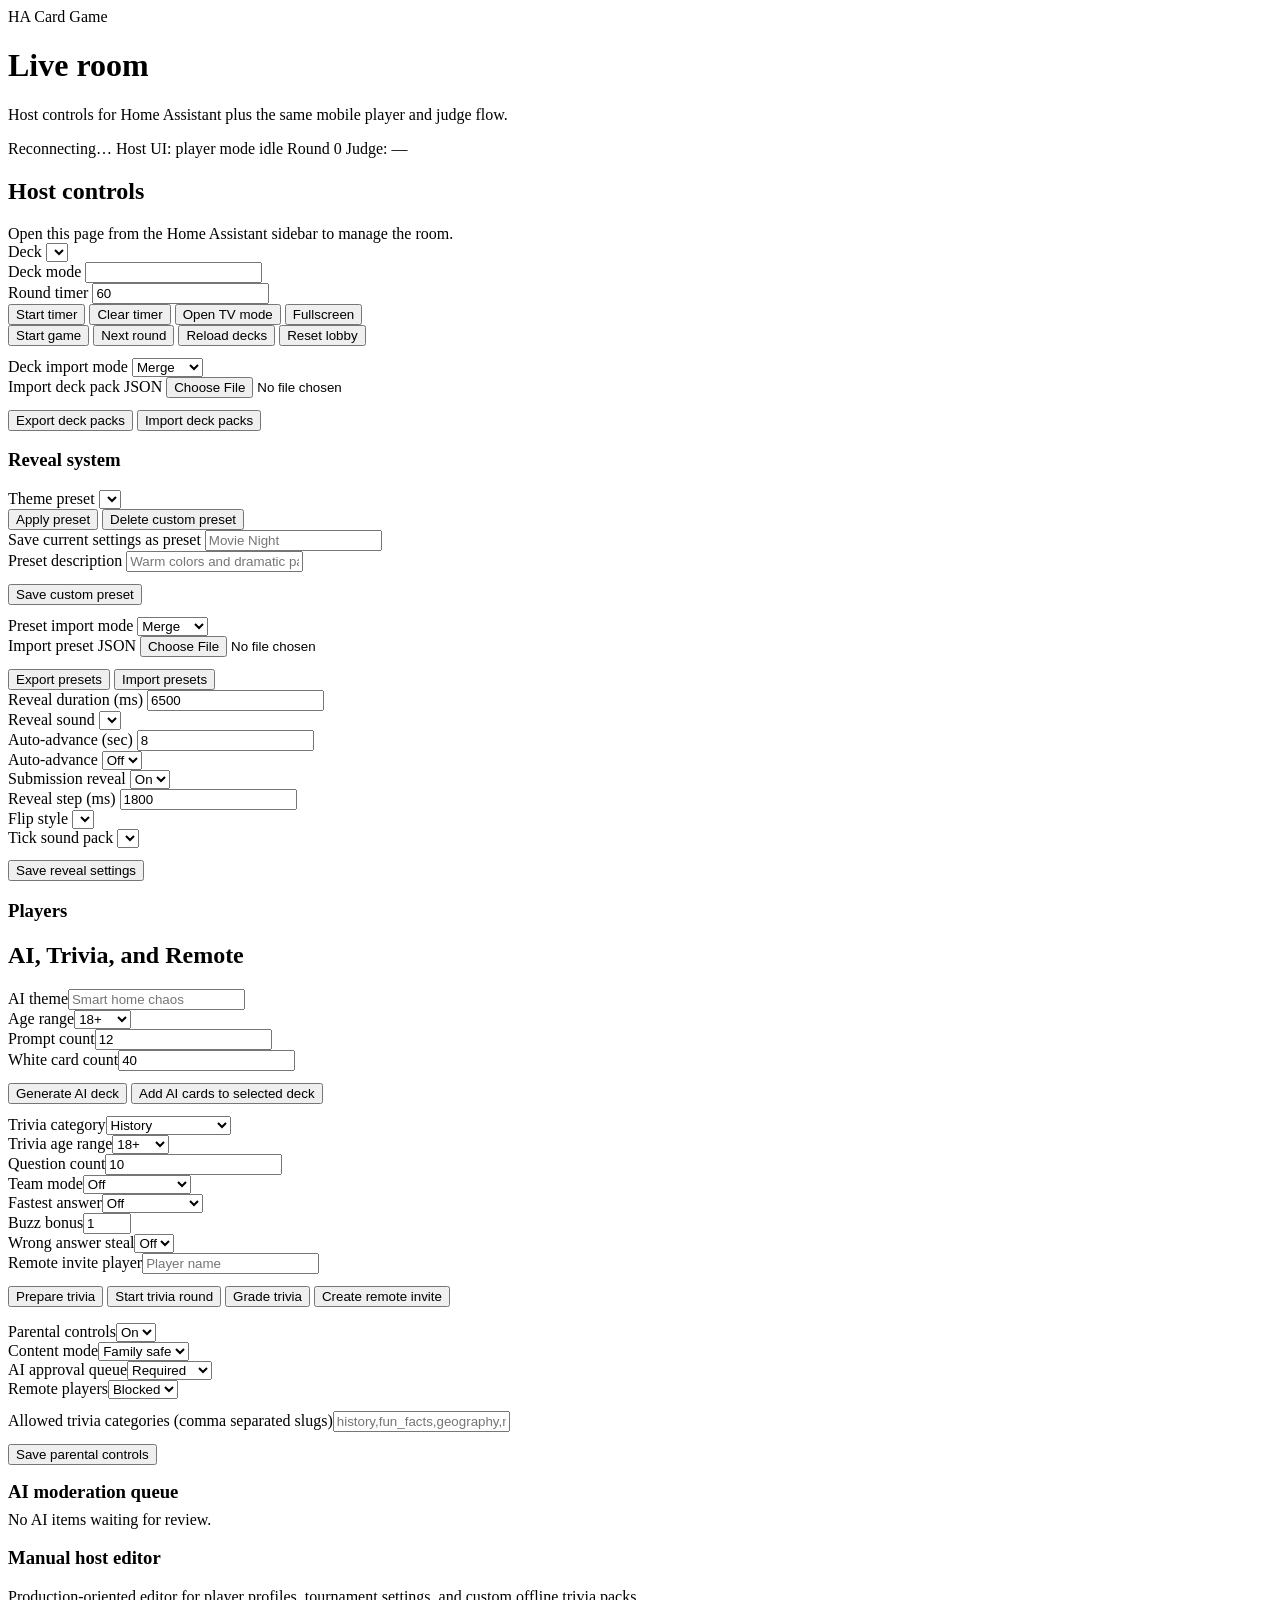
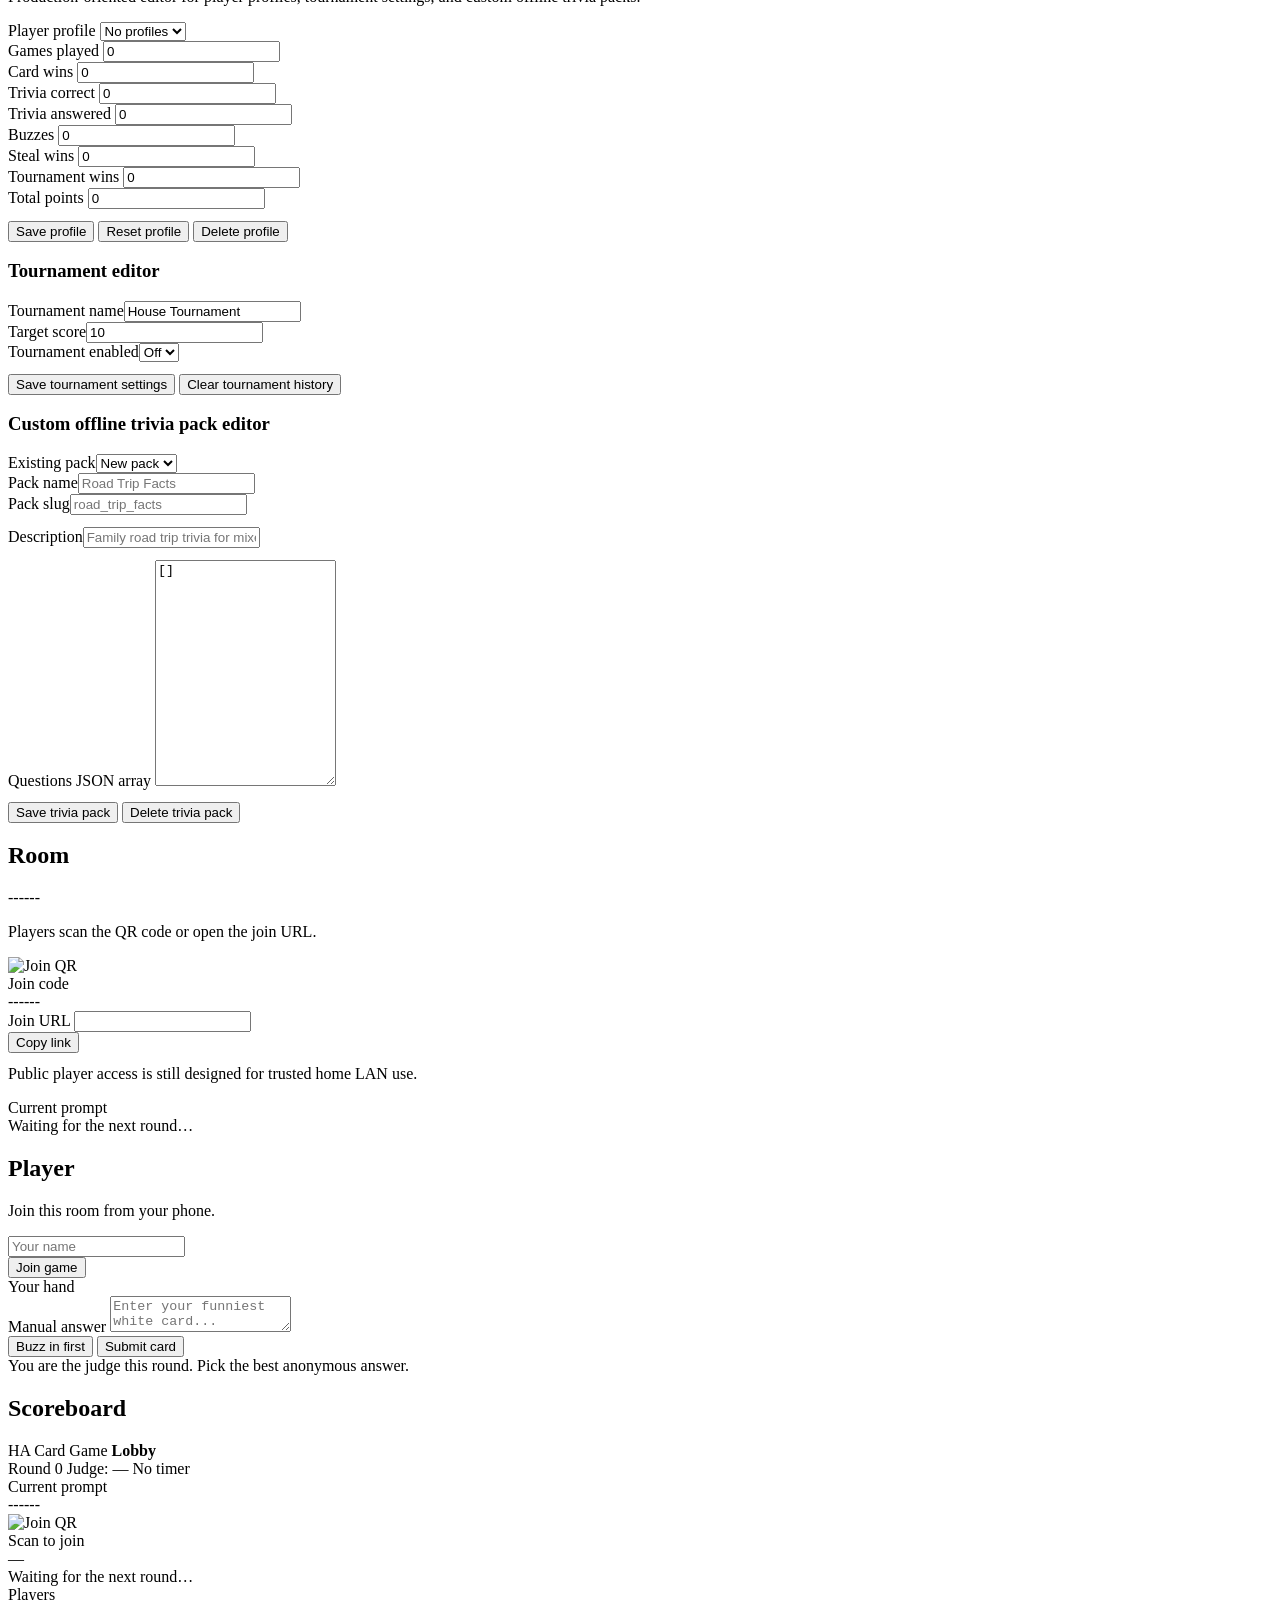
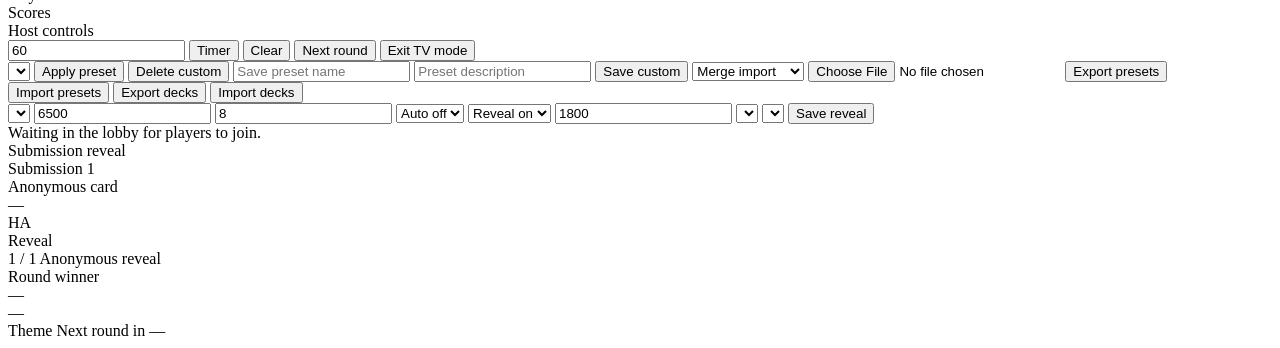
==== custom_components/ha_card_game/frontend/index.html @ 2dd8407b "Add files via upload" ====
<!doctype html>
<html>
  <head>
    <meta charset="utf-8" />
    <meta name="viewport" content="width=device-width, initial-scale=1" />
    <title>HA Card Game</title>
    <link rel="stylesheet" href="/local/ha_card_game/styles.css" />
  </head>
  <body>
    <main class="container" id="appRoot">
      <header class="hero" id="standardHero">
        <div>
          <div class="eyebrow">HA Card Game</div>
          <h1>Live room</h1>
          <p class="muted">Host controls for Home Assistant plus the same mobile player and judge flow.</p>
        </div>
        <div class="pill-row">
          <span class="badge" id="connectionBadge">Connecting…</span>
          <span class="badge" id="hostBadge">Host UI: checking…</span>
          <span class="badge" id="stateBadge">idle</span>
          <span class="badge" id="roundBadge">Round 0</span>
          <span class="badge" id="judgeBadge">Judge: —</span>
        </div>
      </header>

      <div class="layout three-col" id="standardLayout">
        <section class="card host-panel">
          <h2>Host controls</h2>
          <div id="hostNotice" class="notice hidden"></div>
          <div id="hostLocked" class="muted">Open this page from the Home Assistant sidebar to manage the room.</div>

          <div id="hostControls" class="hidden">
            <div class="control-grid">
              <div>
                <label class="label" for="deckSelect">Deck</label>
                <select id="deckSelect"></select>
                <div id="deckDescription" class="muted"></div>
              </div>
              <div>
                <label class="label" for="selectedDeckMode">Deck mode</label>
                <input id="selectedDeckMode" readonly />
              </div>
            </div>

            <div class="timer-block">
              <div>
                <label class="label" for="timerSecondsInput">Round timer</label>
                <input id="timerSecondsInput" type="number" min="15" step="15" value="60" />
              </div>
              <div class="actions wrap">
                <button class="secondary" id="setTimerBtn">Start timer</button>
                <button class="secondary" id="clearTimerBtn">Clear timer</button>
                <button class="secondary" id="openTvBtn">Open TV mode</button>
                <button class="secondary" id="toggleFullscreenBtn">Fullscreen</button>
              </div>
            </div>

            <div class="actions wrap">
              <button id="hostStartBtn">Start game</button>
              <button class="secondary" id="hostNextBtn">Next round</button>
              <button class="secondary" id="hostReloadDecksBtn">Reload decks</button>
              <button class="danger" id="hostResetBtn">Reset lobby</button>
            </div>

            <div class="control-grid preset-manager-grid" style="margin-top:12px;">
              <div>
                <label class="label" for="deckImportModeSelect">Deck import mode</label>
                <select id="deckImportModeSelect">
                  <option value="merge">Merge</option>
                  <option value="replace">Replace</option>
                </select>
              </div>
              <div>
                <label class="label" for="deckImportFileInput">Import deck pack JSON</label>
                <input id="deckImportFileInput" type="file" accept="application/json,.json" />
              </div>
            </div>
            <div class="actions wrap" style="margin-top:12px;">
              <button class="secondary" id="exportDecksBtn">Export deck packs</button>
              <button class="secondary" id="importDecksBtn">Import deck packs</button>
            </div>

            <div class="reveal-settings">
              <h3>Reveal system</h3>
              <div class="preset-block">
                <div>
                  <label class="label" for="themePresetSelect">Theme preset</label>
                  <select id="themePresetSelect"></select>
                  <div id="themePresetDescription" class="muted"></div>
                </div>
                <div class="actions wrap">
                  <button class="secondary" id="applyThemePresetBtn">Apply preset</button>
                  <button class="secondary" id="deleteThemePresetBtn">Delete custom preset</button>
                </div>
              </div>
              <div class="control-grid preset-manager-grid">
                <div>
                  <label class="label" for="customPresetNameInput">Save current settings as preset</label>
                  <input id="customPresetNameInput" placeholder="Movie Night" />
                </div>
                <div>
                  <label class="label" for="customPresetDescriptionInput">Preset description</label>
                  <input id="customPresetDescriptionInput" placeholder="Warm colors and dramatic pacing" />
                </div>
              </div>
              <div class="actions wrap" style="margin-top:12px;">
                <button class="secondary" id="saveCustomPresetBtn">Save custom preset</button>
              </div>
              <div class="control-grid preset-manager-grid" style="margin-top:12px;">
                <div>
                  <label class="label" for="presetImportModeSelect">Preset import mode</label>
                  <select id="presetImportModeSelect">
                    <option value="merge">Merge</option>
                    <option value="replace">Replace</option>
                  </select>
                </div>
                <div>
                  <label class="label" for="presetImportFileInput">Import preset JSON</label>
                  <input id="presetImportFileInput" type="file" accept="application/json,.json" />
                </div>
              </div>
              <div class="actions wrap" style="margin-top:12px;">
                <button class="secondary" id="exportPresetsBtn">Export presets</button>
                <button class="secondary" id="importPresetsBtn">Import presets</button>
              </div>
              <div class="control-grid">
                <div>
                  <label class="label" for="revealDurationInput">Reveal duration (ms)</label>
                  <input id="revealDurationInput" type="number" min="1000" step="250" value="6500" />
                </div>
                <div>
                  <label class="label" for="revealSoundSelect">Reveal sound</label>
                  <select id="revealSoundSelect"></select>
                </div>
                <div>
                  <label class="label" for="autoAdvanceSecondsInput">Auto-advance (sec)</label>
                  <input id="autoAdvanceSecondsInput" type="number" min="0" step="1" value="8" />
                </div>
                <div>
                  <label class="label" for="autoAdvanceEnabledInput">Auto-advance</label>
                  <select id="autoAdvanceEnabledInput">
                    <option value="false">Off</option>
                    <option value="true">On</option>
                  </select>
                </div>
                <div>
                  <label class="label" for="submissionRevealEnabledInput">Submission reveal</label>
                  <select id="submissionRevealEnabledInput">
                    <option value="true">On</option>
                    <option value="false">Off</option>
                  </select>
                </div>
                <div>
                  <label class="label" for="submissionRevealStepMsInput">Reveal step (ms)</label>
                  <input id="submissionRevealStepMsInput" type="number" min="500" step="100" value="1800" />
                </div>
                <div>
                  <label class="label" for="flipStyleSelect">Flip style</label>
                  <select id="flipStyleSelect"></select>
                </div>
                <div>
                  <label class="label" for="tickSoundPackSelect">Tick sound pack</label>
                  <select id="tickSoundPackSelect"></select>
                </div>
              </div>
              <div class="actions wrap" style="margin-top:12px;">
                <button class="secondary" id="saveRevealConfigBtn">Save reveal settings</button>
              </div>
            </div>

            <h3>Players</h3>
            <div class="players" id="playersList"></div>
          </div>
        </section>

        <section class="card room-panel">
          <h2>Room</h2>
          <div class="room-code" id="joinCodeTop">------</div>
          <p class="muted">Players scan the QR code or open the join URL.</p>

          <div class="qr-layout">
            <img id="qrImage" alt="Join QR" />
            <div>
              <div class="label">Join code</div>
              <div class="room-code large" id="joinCodeMain">------</div>
              <label class="label" for="joinUrl">Join URL</label>
              <input id="joinUrl" readonly />
              <div class="actions">
                <button class="secondary" id="copyJoinBtn">Copy link</button>
              </div>
              <div class="notice" style="margin-top:12px;">
                Public player access is still designed for trusted home LAN use.
              </div>
            </div>
          </div>

          <div style="margin-top:16px;">
            <div class="label">Current prompt</div>
            <div class="prompt-box compact" id="promptText">Waiting for the next round…</div>
          </div>
        </section>

        <section class="card" id="playerView">
          <h2 id="playerHeading">Player</h2>
          <div id="playerNotice" class="notice hidden"></div>

          <div id="joinPanel">
            <p class="muted">Join this room from your phone.</p>
            <input id="playerNameInput" placeholder="Your name" />
            <div class="actions">
              <button id="joinBtn">Join game</button>
            </div>
          </div>

          <div id="activePlayerPanel" class="hidden">
            <div id="submitPanel">
              <div class="label">Your hand</div>
              <div class="hand" id="handList"></div>
              <label for="cardText" class="muted">Manual answer</label>
              <textarea id="cardText" placeholder="Enter your funniest white card..."></textarea>
              <div class="actions">
                <button class="secondary" id="buzzBtn">Buzz in first</button>
                <button id="submitBtn">Submit card</button>
              </div>
            </div>

            <div id="judgePanel" class="hidden">
              <div class="notice">You are the judge this round. Pick the best anonymous answer.</div>
              <div class="submissions" id="judgeSubmissions"></div>
            </div>
          </div>
        </section>
      </div>

      <section class="card" style="margin-top:16px;" id="standardScoreboardCard">
        <h2>Scoreboard</h2>
        <div class="scoreboard" id="scoreboard"></div>
      </section>

      <section class="tv-shell hidden" id="tvShell">
        <div class="tv-backdrop"></div>
        <div class="tv-topbar">
          <div class="tv-brand">
            <span class="eyebrow">HA Card Game</span>
            <strong id="tvStateLabel">Lobby</strong>
          </div>
          <div class="tv-badges">
            <span class="badge badge-xl" id="tvRoundBadge">Round 0</span>
            <span class="badge badge-xl" id="tvJudgeBadge">Judge: —</span>
            <span class="badge badge-xl timer-badge" id="tvTimerBadge">No timer</span>
          </div>
        </div>

        <div class="tv-main">
          <section class="tv-prompt-card">
            <div class="tv-prompt-meta">
              <div>
                <div class="label">Current prompt</div>
                <div class="tv-join-code" id="tvJoinCode">------</div>
              </div>
              <div class="tv-qr-box">
                <img id="tvQrImage" alt="Join QR" />
                <div class="tv-qr-text">
                  <div class="label">Scan to join</div>
                  <div class="muted" id="tvJoinUrlText">—</div>
                </div>
              </div>
            </div>
            <div class="tv-prompt" id="tvPromptText">Waiting for the next round…</div>
          </section>

          <section class="tv-side-column">
            <div class="tv-panel">
              <div class="label">Players</div>
              <div class="tv-player-list" id="tvPlayers"></div>
            </div>
            <div class="tv-panel">
              <div class="label">Scores</div>
              <div class="tv-score-list" id="tvScoreboard"></div>
            </div>
            <div class="tv-panel hidden" id="tvHostPanel">
              <div class="label">Host controls</div>
              <div id="tvHostNotice" class="notice hidden"></div>
              <div class="tv-host-actions">
                <input id="tvTimerSecondsInput" type="number" min="15" step="15" value="60" />
                <button class="secondary" id="tvStartTimerBtn">Timer</button>
                <button class="secondary" id="tvClearTimerBtn">Clear</button>
                <button id="tvNextRoundBtn">Next round</button>
                <button class="secondary" id="tvExitModeBtn">Exit TV mode</button>
              </div>
              <div class="tv-reveal-controls">
                <select id="tvThemePresetSelect"></select>
                <button class="secondary" id="tvApplyThemePresetBtn">Apply preset</button>
                <button class="secondary" id="tvDeleteThemePresetBtn">Delete custom</button>
                <input id="tvCustomPresetNameInput" placeholder="Save preset name" />
                <input id="tvCustomPresetDescriptionInput" placeholder="Preset description" />
                <button class="secondary" id="tvSaveCustomPresetBtn">Save custom</button>
                <select id="tvPresetImportModeSelect">
                  <option value="merge">Merge import</option>
                  <option value="replace">Replace import</option>
                </select>
                <input id="tvPresetImportFileInput" type="file" accept="application/json,.json" />
                <button class="secondary" id="tvExportPresetsBtn">Export presets</button>
                <button class="secondary" id="tvImportPresetsBtn">Import presets</button>
                <button class="secondary" id="tvExportDecksBtn">Export decks</button>
                <button class="secondary" id="tvImportDecksBtn">Import decks</button>
                <div id="tvThemePresetDescription" class="muted" style="grid-column:1 / -1;"></div>
                <select id="tvRevealSoundSelect"></select>
                <input id="tvRevealDurationInput" type="number" min="1000" step="250" value="6500" />
                <input id="tvAutoAdvanceSecondsInput" type="number" min="0" step="1" value="8" />
                <select id="tvAutoAdvanceEnabledInput">
                  <option value="false">Auto off</option>
                  <option value="true">Auto on</option>
                </select>
                <select id="tvSubmissionRevealEnabledInput">
                  <option value="true">Reveal on</option>
                  <option value="false">Reveal off</option>
                </select>
                <input id="tvSubmissionRevealStepMsInput" type="number" min="500" step="100" value="1800" />
                <select id="tvFlipStyleSelect"></select>
                <select id="tvTickSoundPackSelect"></select>
                <button class="secondary" id="tvSaveRevealConfigBtn">Save reveal</button>
              </div>
            </div>
          </section>
        </div>

        <div class="tv-submission-strip hidden" id="tvSubmissionStrip"></div>
        <div class="tv-footer" id="tvFooterText">Waiting in the lobby for players to join.</div>
        <div class="winner-overlay hidden" id="winnerOverlay">
          <div class="winner-card" id="winnerCardFrame">
            <div class="sequence-stage hidden" id="submissionSequenceStage">
              <div class="eyebrow">Submission reveal</div>
              <div class="sequence-count" id="sequenceCount">Submission 1</div>
              <div class="sequence-flip-wrap">
                <div class="sequence-flip-card" id="sequenceFlipCard">
                  <div class="sequence-face sequence-face-front">
                    <div class="sequence-card-label" id="sequenceCardLabel">Anonymous card</div>
                    <div class="sequence-answer" id="sequenceAnswer">—</div>
                  </div>
                  <div class="sequence-face sequence-face-back">
                    <div class="sequence-card-back-inner">
                      <div class="sequence-back-mark">HA</div>
                      <div class="sequence-back-text">Reveal</div>
                    </div>
                  </div>
                </div>
              </div>
              <div class="winner-meta-row">
                <span class="badge badge-xl" id="sequenceProgress">1 / 1</span>
                <span class="badge badge-xl" id="sequenceModeLabel">Anonymous reveal</span>
              </div>
            </div>
            <div class="winner-stage" id="winnerStage">
              <div class="eyebrow">Round winner</div>
              <div class="winner-name" id="winnerName">—</div>
              <div class="winner-answer" id="winnerAnswer">—</div>
              <div class="winner-meta-row">
                <span class="badge badge-xl" id="winnerThemeLabel">Theme</span>
                <span class="badge badge-xl" id="winnerCountdown">Next round in —</span>
              </div>
            </div>
          </div>
        </div>
      </section>
    </main>

    <script>
      const storageKey = 'ha_card_game_session';
      const url = new URL(window.location.href);
      const joinCodeFromUrl = (url.searchParams.get('join') || '').toUpperCase();
      const modeFromUrl = (url.searchParams.get('mode') || '').toLowerCase();
      const tokenFromUrl = (url.searchParams.get('token') || '').trim();
      const nameFromUrl = (url.searchParams.get('name') || '').trim();
      let session = JSON.parse(localStorage.getItem(storageKey) || 'null');
      if (tokenFromUrl) { persistTemp = { player_name: nameFromUrl || (session && session.player_name) || '', session_token: tokenFromUrl }; localStorage.setItem(storageKey, JSON.stringify(persistTemp)); session = persistTemp; }
      let latestState = null;
      let ws = null;
      let reconnectTimer = null;
      let hostEnabled = false;
      let countdownTimer = null;
      let previousWinner = null;
      let revealOverlayTimer = null;
      let revealAudioContext = null;
      let revealCountdownTimer = null;
      let submissionSequenceTimer = null;
      let submissionFlipMidTimer = null;
      let submissionFlipEndTimer = null;

      const el = (id) => document.getElementById(id);
      const show = (node, visible) => node.classList.toggle('hidden', !visible);
      const isTvMode = () => modeFromUrl === 'tv';

      function persistSession(data) {
        session = data;
        localStorage.setItem(storageKey, JSON.stringify(data));
      }

      async function api(path, method = 'GET', body = null) {
        const options = { method, headers: {} };
        if (body) {
          options.headers['Content-Type'] = 'application/json';
          options.body = JSON.stringify(body);
        }
        const response = await fetch(path, options);
        const data = await response.json().catch(() => ({}));
        if (!response.ok || data.ok === false) {
          throw new Error(data.error || 'Request failed');
        }
        return data;
      }

      function setConnection(text, ok = true) {
        const badge = el('connectionBadge');
        badge.textContent = text;
        badge.className = 'badge' + (ok ? '' : ' warning');
      }

      function setNotice(targetId, message, type = '') {
        const node = el(targetId);
        if (!node) return;
        node.textContent = message || '';
        node.className = 'notice' + (type ? ' ' + type : '') + (message ? '' : ' hidden');
      }

      function escapeAttr(value) {
        return String(value)
          .replace(/&/g, '&amp;')
          .replace(/"/g, '&quot;')
          .replace(/</g, '&lt;')
          .replace(/>/g, '&gt;');
      }

      function formatJoinUrl(value) {
        if (!value) return '—';
        try {
          const parsed = new URL(value, window.location.origin);
          return parsed.host + parsed.pathname + parsed.search;
        } catch (_err) {
          return value;
        }
      }

      function describeState(state) {
        if (state.state === 'lobby' || state.state === 'idle') return 'Waiting in the lobby for players to join.';
        if (state.state === 'submitting') return 'Players are choosing their best card.';
        if (state.state === 'judging') return 'Judge is reading anonymous submissions.';
        if (state.state === 'results') return state.winner ? `${state.winner} wins this round.` : 'Round complete.';
        return state.state;
      }

      function escapeHtml(value) {
        return String(value || '').replace(/[&<>"']/g, (char) => ({ '&': '&amp;', '<': '&lt;', '>': '&gt;', '"': '&quot;', "'": '&#39;' }[char]));
      }

      function applyTheme(state) {
        const theme = state.theme || {};
        const root = document.documentElement;
        root.style.setProperty('--theme-accent', theme.accent || '#7c9cff');
        root.style.setProperty('--theme-accent-soft', theme.accent_soft || 'rgba(124, 156, 255, .22)');
        root.style.setProperty('--theme-background', theme.background || 'radial-gradient(circle at top, rgba(58,86,165,.55), rgba(10,14,24,.96) 58%)');
        root.style.setProperty('--theme-winner-background', theme.winner_background || 'linear-gradient(135deg, #203271, #172641 62%, #18344d)');
        document.body.dataset.theme = theme.slug || 'midnight_arcade';
        const themeLabel = el('winnerThemeLabel');
        if (themeLabel) themeLabel.textContent = theme.name || 'Round theme';
      }

      function populateRevealControls(state) {
        const reveal = state.reveal || {};
        const soundOptions = reveal.sound_options || ['off', 'victory_chime'];
        const flipStyleOptions = reveal.flip_style_options || ['arcade_flip'];
        const tickSoundPackOptions = reveal.tick_sound_pack_options || ['arcade_ticks'];
        const presetOptions = reveal.theme_preset_options || [];
        const hostSelect = el('revealSoundSelect');
        const tvSelect = el('tvRevealSoundSelect');
        const soundMarkup = soundOptions.map((sound) => `<option value="${escapeAttr(sound)}">${sound.replaceAll('_', ' ')}</option>`).join('');
        const flipMarkup = flipStyleOptions.map((style) => `<option value="${escapeAttr(style)}">${style.replaceAll('_', ' ')}</option>`).join('');
        const tickMarkup = tickSoundPackOptions.map((pack) => `<option value="${escapeAttr(pack)}">${pack.replaceAll('_', ' ')}</option>`).join('');
        const presetMarkup = presetOptions.map((preset) => `<option value="${escapeAttr(preset.slug)}">${escapeHtml(preset.name)}</option>`).join('');
        if (hostSelect) hostSelect.innerHTML = soundMarkup;
        if (tvSelect) tvSelect.innerHTML = soundMarkup;
        if (el('flipStyleSelect')) el('flipStyleSelect').innerHTML = flipMarkup;
        if (el('tvFlipStyleSelect')) el('tvFlipStyleSelect').innerHTML = flipMarkup;
        if (el('tickSoundPackSelect')) el('tickSoundPackSelect').innerHTML = tickMarkup;
        if (el('tvTickSoundPackSelect')) el('tvTickSoundPackSelect').innerHTML = tickMarkup;
        if (el('themePresetSelect')) el('themePresetSelect').innerHTML = presetMarkup;
        if (el('tvThemePresetSelect')) el('tvThemePresetSelect').innerHTML = presetMarkup;
        if (hostSelect) hostSelect.value = reveal.sound || 'victory_chime';
        if (tvSelect) tvSelect.value = reveal.sound || 'victory_chime';
        if (el('flipStyleSelect')) el('flipStyleSelect').value = reveal.flip_style || 'arcade_flip';
        if (el('tvFlipStyleSelect')) el('tvFlipStyleSelect').value = reveal.flip_style || 'arcade_flip';
        if (el('tickSoundPackSelect')) el('tickSoundPackSelect').value = reveal.tick_sound_pack || 'arcade_ticks';
        if (el('tvTickSoundPackSelect')) el('tvTickSoundPackSelect').value = reveal.tick_sound_pack || 'arcade_ticks';
        if (el('themePresetSelect')) el('themePresetSelect').value = reveal.theme_preset || 'custom';
        if (el('tvThemePresetSelect')) el('tvThemePresetSelect').value = reveal.theme_preset || 'custom';
        const preset = presetOptions.find((item) => item.slug === (reveal.theme_preset || 'custom'));
        if (el('themePresetDescription')) el('themePresetDescription').textContent = preset?.description || 'Manual reveal/theme mix.';
        if (el('tvThemePresetDescription')) el('tvThemePresetDescription').textContent = preset?.description || 'Manual reveal/theme mix.';
        if (el('revealDurationInput')) el('revealDurationInput').value = reveal.duration_ms || 6500;
        if (el('tvRevealDurationInput')) el('tvRevealDurationInput').value = reveal.duration_ms || 6500;
        if (el('autoAdvanceSecondsInput')) el('autoAdvanceSecondsInput').value = reveal.auto_advance_seconds || 0;
        if (el('tvAutoAdvanceSecondsInput')) el('tvAutoAdvanceSecondsInput').value = reveal.auto_advance_seconds || 0;
        if (el('autoAdvanceEnabledInput')) el('autoAdvanceEnabledInput').value = String(!!reveal.auto_advance_enabled);
        if (el('tvAutoAdvanceEnabledInput')) el('tvAutoAdvanceEnabledInput').value = String(!!reveal.auto_advance_enabled);
        if (el('submissionRevealEnabledInput')) el('submissionRevealEnabledInput').value = String(reveal.submission_reveal_enabled !== false);
        if (el('tvSubmissionRevealEnabledInput')) el('tvSubmissionRevealEnabledInput').value = String(reveal.submission_reveal_enabled !== false);
        if (el('submissionRevealStepMsInput')) el('submissionRevealStepMsInput').value = reveal.submission_reveal_step_ms || 1800;
        if (el('tvSubmissionRevealStepMsInput')) el('tvSubmissionRevealStepMsInput').value = reveal.submission_reveal_step_ms || 1800;
      }

      function ensureAudioContext() {
        if (!revealAudioContext) {
          const Ctx = window.AudioContext || window.webkitAudioContext;
          if (Ctx) revealAudioContext = new Ctx();
        }
        if (revealAudioContext?.state === 'suspended') revealAudioContext.resume().catch(() => {});
        return revealAudioContext;
      }

      function playTone(ctx, frequency, start, duration, type = 'sine', gain = 0.08) {
        const osc = ctx.createOscillator();
        const amp = ctx.createGain();
        osc.type = type;
        osc.frequency.setValueAtTime(frequency, start);
        amp.gain.setValueAtTime(0.0001, start);
        amp.gain.exponentialRampToValueAtTime(gain, start + 0.02);
        amp.gain.exponentialRampToValueAtTime(0.0001, start + duration);
        osc.connect(amp).connect(ctx.destination);
        osc.start(start);
        osc.stop(start + duration + 0.04);
      }

      function playRevealSound(kind) {
        if (!kind || kind === 'off') return;
        const ctx = ensureAudioContext();
        if (!ctx) return;
        const t = ctx.currentTime + 0.02;
        if (kind === 'victory_chime') {
          playTone(ctx, 523.25, t, 0.24, 'triangle');
          playTone(ctx, 659.25, t + 0.16, 0.28, 'triangle');
          playTone(ctx, 783.99, t + 0.34, 0.34, 'triangle');
        } else if (kind === 'confetti_hits') {
          playTone(ctx, 740, t, 0.10, 'square', 0.05);
          playTone(ctx, 988, t + 0.12, 0.10, 'square', 0.05);
          playTone(ctx, 1318, t + 0.24, 0.12, 'square', 0.05);
        } else if (kind === 'arcade_stinger') {
          playTone(ctx, 392, t, 0.16, 'sawtooth', 0.05);
          playTone(ctx, 587.33, t + 0.14, 0.18, 'sawtooth', 0.05);
          playTone(ctx, 880, t + 0.28, 0.26, 'sawtooth', 0.06);
        } else if (kind === 'dramatic_rise') {
          [220, 293.66, 329.63, 440, 587.33].forEach((freq, idx) => playTone(ctx, freq, t + idx * 0.1, 0.26, 'triangle', 0.04));
        }
      }

      function currentTickSoundPack() {
        return latestState?.reveal?.tick_sound_pack || 'arcade_ticks';
      }

      function currentFlipStyle() {
        return latestState?.reveal?.flip_style || 'arcade_flip';
      }

      function playSubmissionTick(isWinnerIncoming = false) {
        const ctx = ensureAudioContext();
        if (!ctx) return;
        const t = ctx.currentTime + 0.01;
        const pack = currentTickSoundPack();
        if (pack === 'dramatic_ticks') {
          if (isWinnerIncoming) {
            playTone(ctx, 261.63, t, 0.09, 'triangle', 0.028);
            playTone(ctx, 392.0, t + 0.1, 0.16, 'sawtooth', 0.035);
          } else {
            playTone(ctx, 196.0, t, 0.07, 'triangle', 0.022);
            playTone(ctx, 246.94, t + 0.06, 0.08, 'triangle', 0.019);
          }
        } else if (pack === 'clean_clicks') {
          if (isWinnerIncoming) {
            playTone(ctx, 880.0, t, 0.04, 'square', 0.018);
            playTone(ctx, 1174.66, t + 0.045, 0.05, 'square', 0.016);
          } else {
            playTone(ctx, 659.25, t, 0.03, 'square', 0.012);
            playTone(ctx, 659.25, t + 0.03, 0.03, 'square', 0.01);
          }
        } else if (pack === 'party_pops') {
          if (isWinnerIncoming) {
            playTone(ctx, 740.0, t, 0.05, 'sine', 0.018);
            playTone(ctx, 988.0, t + 0.04, 0.06, 'sine', 0.018);
            playTone(ctx, 1318.0, t + 0.08, 0.07, 'sine', 0.02);
          } else {
            playTone(ctx, 523.25, t, 0.04, 'sine', 0.014);
            playTone(ctx, 783.99, t + 0.025, 0.04, 'sine', 0.014);
          }
        } else {
          if (isWinnerIncoming) {
            playTone(ctx, 622.25, t, 0.08, 'triangle', 0.035);
            playTone(ctx, 830.61, t + 0.08, 0.10, 'triangle', 0.04);
          } else {
            playTone(ctx, 392.0, t, 0.05, 'square', 0.022);
            playTone(ctx, 523.25, t + 0.045, 0.05, 'square', 0.018);
          }
        }
      }

      function animateSequenceFlip(current, index, total, winnerSubmissionId, stepMs, onDone) {
        const flipCard = el('sequenceFlipCard');
        const answerNode = el('sequenceAnswer');
        const modeNode = el('sequenceModeLabel');
        const progressNode = el('sequenceProgress');
        const countNode = el('sequenceCount');
        const labelNode = el('sequenceCardLabel');
        if (!flipCard || !answerNode || !modeNode || !progressNode || !countNode || !labelNode) {
          onDone?.();
          return;
        }

        const isWinnerIncoming = current?.id === winnerSubmissionId;
        const animationMs = Math.max(520, Math.min(900, Math.floor(stepMs * 0.42)));
        const midMs = Math.floor(animationMs / 2);

        flipCard.classList.remove('flipping', 'winner-glow', 'style-arcade_flip', 'style-dramatic_flip', 'style-clean_flip', 'style-party_bounce');
        flipCard.classList.add(`style-${currentFlipStyle()}`);
        void flipCard.offsetWidth;
        playSubmissionTick(isWinnerIncoming);
        flipCard.classList.add('flipping');

        submissionFlipMidTimer = window.setTimeout(() => {
          countNode.textContent = `Submission ${index + 1}`;
          progressNode.textContent = `${index + 1} / ${total}`;
          answerNode.textContent = current?.card || '—';
          modeNode.textContent = isWinnerIncoming ? 'Winning card incoming' : 'Anonymous reveal';
          labelNode.textContent = isWinnerIncoming ? 'Final anonymous card' : 'Anonymous card';
          flipCard.classList.toggle('winner-glow', isWinnerIncoming);
        }, midMs);

        submissionFlipEndTimer = window.setTimeout(() => {
          flipCard.classList.remove('flipping');
          onDone?.();
        }, animationMs);
      }

      async function saveRevealConfig(source = 'host') {
        const prefix = source === 'tv' ? 'tv' : '';
        const duration = parseInt(el(prefix ? 'tvRevealDurationInput' : 'revealDurationInput').value || '6500', 10);
        const sound = el(prefix ? 'tvRevealSoundSelect' : 'revealSoundSelect').value;
        const autoAdvanceSeconds = parseInt(el(prefix ? 'tvAutoAdvanceSecondsInput' : 'autoAdvanceSecondsInput').value || '0', 10);
        const autoAdvanceEnabled = el(prefix ? 'tvAutoAdvanceEnabledInput' : 'autoAdvanceEnabledInput').value === 'true';
        const submissionRevealEnabled = el(prefix ? 'tvSubmissionRevealEnabledInput' : 'submissionRevealEnabledInput').value === 'true';
        const submissionRevealStepMs = parseInt(el(prefix ? 'tvSubmissionRevealStepMsInput' : 'submissionRevealStepMsInput').value || '1800', 10);
        const flipStyle = el(prefix ? 'tvFlipStyleSelect' : 'flipStyleSelect').value;
        const tickSoundPack = el(prefix ? 'tvTickSoundPackSelect' : 'tickSoundPackSelect').value;
        await hostAction('set_reveal_config', {
          duration_ms: duration,
          sound,
          auto_advance_enabled: autoAdvanceEnabled,
          auto_advance_seconds: autoAdvanceSeconds,
          submission_reveal_enabled: submissionRevealEnabled,
          submission_reveal_step_ms: submissionRevealStepMs,
          flip_style: flipStyle,
          tick_sound_pack: tickSoundPack,
          theme_preset: 'custom',
        });
        setNotice(source === 'tv' ? 'tvHostNotice' : 'hostNotice', 'Reveal settings saved.', 'success');
      }

      async function applyThemePreset(source = 'host') {
        const presetId = el(source === 'tv' ? 'tvThemePresetSelect' : 'themePresetSelect').value;
        if (!presetId) throw new Error('Choose a theme preset');
        await hostAction('set_reveal_config', { theme_preset: presetId });
        setNotice(source === 'tv' ? 'tvHostNotice' : 'hostNotice', 'Theme preset applied.', 'success');
      }

      async function saveCustomPreset(source = 'host') {
        const nameInput = el(source === 'tv' ? 'tvCustomPresetNameInput' : 'customPresetNameInput');
        const descriptionInput = el(source === 'tv' ? 'tvCustomPresetDescriptionInput' : 'customPresetDescriptionInput');
        const name = (nameInput?.value || '').trim();
        const description = (descriptionInput?.value || '').trim();
        if (!name) throw new Error('Enter a preset name');
        await hostAction('save_custom_theme_preset', { name, description });
        if (nameInput) nameInput.value = '';
        if (descriptionInput) descriptionInput.value = '';
        setNotice(source === 'tv' ? 'tvHostNotice' : 'hostNotice', 'Custom preset saved.', 'success');
      }

      async function deleteThemePreset(source = 'host') {
        const select = el(source === 'tv' ? 'tvThemePresetSelect' : 'themePresetSelect');
        const presetId = select?.value || '';
        const options = latestState?.reveal?.theme_preset_options || [];
        const preset = options.find((item) => item.slug === presetId);
        if (!preset?.is_custom) throw new Error('Select a custom preset to delete');
        await hostAction('delete_custom_theme_preset', { preset_slug: presetId });
        setNotice(source === 'tv' ? 'tvHostNotice' : 'hostNotice', 'Custom preset deleted.', 'success');
      }


      async function exportPresets(source = 'host') {
        const response = await fetch('/api/ha_card_game/host/presets/export', { credentials: 'same-origin' });
        if (!response.ok) throw new Error('Failed to export presets');
        const payload = await response.json();
        const blob = new Blob([JSON.stringify(payload, null, 2)], { type: 'application/json' });
        const url = URL.createObjectURL(blob);
        const link = document.createElement('a');
        link.href = url;
        link.download = `ha_card_game_theme_presets_${new Date().toISOString().slice(0, 10)}.json`;
        document.body.appendChild(link);
        link.click();
        link.remove();
        window.setTimeout(() => URL.revokeObjectURL(url), 1000);
        setNotice(source === 'tv' ? 'tvHostNotice' : 'hostNotice', 'Preset export downloaded.', 'success');
      }

      async function importPresets(source = 'host') {
        const fileInput = el(source === 'tv' ? 'tvPresetImportFileInput' : 'presetImportFileInput');
        const modeSelect = el(source === 'tv' ? 'tvPresetImportModeSelect' : 'presetImportModeSelect');
        const file = fileInput?.files?.[0];
        if (!file) throw new Error('Choose a preset JSON file first');
        const raw = await file.text();
        let payload;
        try {
          payload = JSON.parse(raw);
        } catch (_err) {
          throw new Error('Preset file is not valid JSON');
        }
        await hostAction('import_theme_presets', {
          payload,
          import_mode: modeSelect?.value || 'merge',
        });
        if (fileInput) fileInput.value = '';
        setNotice(source === 'tv' ? 'tvHostNotice' : 'hostNotice', 'Preset import complete.', 'success');
      }

      async function exportDecks(source = 'host') {
        const response = await fetch('/api/ha_card_game/host/decks/export', { credentials: 'same-origin' });
        if (!response.ok) throw new Error('Failed to export deck packs');
        const payload = await response.json();
        const blob = new Blob([JSON.stringify(payload, null, 2)], { type: 'application/json' });
        const url = URL.createObjectURL(blob);
        const link = document.createElement('a');
        link.href = url;
        link.download = `ha_card_game_deck_packs_${new Date().toISOString().slice(0, 10)}.json`;
        document.body.appendChild(link);
        link.click();
        link.remove();
        window.setTimeout(() => URL.revokeObjectURL(url), 1000);
        setNotice(source === 'tv' ? 'tvHostNotice' : 'hostNotice', 'Deck pack export downloaded.', 'success');
      }

      async function importDecks(source = 'host') {
        const fileInput = el(source === 'tv' ? 'tvDeckImportFileInput' : 'deckImportFileInput');
        const modeSelect = el(source === 'tv' ? 'tvDeckImportModeSelect' : 'deckImportModeSelect');
        const file = fileInput?.files?.[0];
        if (!file) throw new Error('Choose a deck pack JSON file first');
        const raw = await file.text();
        let payload;
        try {
          payload = JSON.parse(raw);
        } catch (_err) {
          throw new Error('Deck pack file is not valid JSON');
        }
        await hostAction('import_deck_packs', {
          payload,
          import_mode: modeSelect?.value || 'merge',
        });
        if (fileInput) fileInput.value = '';
        setNotice(source === 'tv' ? 'tvHostNotice' : 'hostNotice', 'Deck pack import complete.', 'success');
      }

      function renderPlayers(players, judge) {
        const teamMode = !!latestState?.trivia?.team_mode;
        const list = el('playersList');
        if (list) {
          list.innerHTML = players.map((player) => `
            <div class="row player-row">
              <div>
                <strong>${player.name}</strong>
                <div class="muted small">${player.name === judge && latestState?.game_mode !== 'trivia' ? 'Current judge' : 'Player'}${teamMode ? ` · ${player.team || 'Solo'}` : ''}</div>
              </div>
              <div style="display:flex; gap:8px; align-items:center; flex-wrap:wrap; justify-content:flex-end;">
                ${player.name === judge && latestState?.game_mode !== 'trivia' ? '<span class="badge">Judge</span>' : ''}
                ${teamMode ? `<span class="badge">${player.team || 'Solo'}</span>` : ''}
                <span class="badge">${player.score} pts</span>
                <span class="badge">${player.hand_count || 0} hand</span>
                ${hostEnabled && teamMode ? `<button class="secondary small-btn" data-assign-team="${escapeAttr(player.name)}" data-team-name="Team A">A</button><button class="secondary small-btn" data-assign-team="${escapeAttr(player.name)}" data-team-name="Team B">B</button>` : ''}
                ${hostEnabled ? `<button class="danger small-btn" data-remove-player="${escapeAttr(player.name)}">Remove</button>` : ''}
              </div>
            </div>
          `).join('') || '<div class="muted">No players yet.</div>';

          list.querySelectorAll('[data-remove-player]').forEach((button) => {
            button.addEventListener('click', async () => {
              try {
                await hostAction('remove_player', { player_name: button.dataset.removePlayer });
                setNotice('hostNotice', `Removed ${button.dataset.removePlayer}.`, 'success');
              } catch (err) {
                setNotice('hostNotice', err.message, 'warning');
              }
            });
          });
          list.querySelectorAll('[data-assign-team]').forEach((button) => {
            button.addEventListener('click', async () => {
              try {
                await hostAction('assign_player_team', { player_name: button.dataset.assignTeam, team_name: button.dataset.teamName });
                setNotice('hostExtraNotice', `Assigned ${button.dataset.assignTeam} to ${button.dataset.teamName}.`, 'success');
              } catch (err) {
                setNotice('hostExtraNotice', err.message, 'warning');
              }
            });
          });
        }

        const tvPlayers = el('tvPlayers');
        tvPlayers.innerHTML = players.map((player) => `
          <div class="tv-player ${player.name === judge && latestState?.game_mode !== 'trivia' ? 'judge' : ''}">
            <span>${player.name}${teamMode ? ` · ${player.team || 'Solo'}` : ''}</span>
            <span>${player.name === judge && latestState?.game_mode !== 'trivia' ? 'Judge' : `${player.score} pts`}</span>
          </div>
        `).join('') || '<div class="muted">No players yet.</div>';
      }

      function renderScoreboard(leaderboard) {
        const teamBoard = latestState?.trivia?.team_mode ? (latestState?.trivia?.team_leaderboard || latestState?.team_leaderboard || []) : [];
        const teamMarkup = teamBoard.length ? `<div style="margin-bottom:12px;"><div class="label">Teams</div>${teamBoard.map((item, idx) => `<div class="row"><strong>#${idx + 1} ${item.name}</strong><span class="badge">${item.score} pts</span></div>`).join('')}</div>` : '';
        const markup = leaderboard.map((item, idx) => `
          <div class="row">
            <strong>#${idx + 1} ${item.name}</strong>
            <span class="badge">${item.score} pts</span>
          </div>
        `).join('') || '<div class="muted">No scores yet.</div>';
        el('scoreboard').innerHTML = teamMarkup + markup;

        el('tvScoreboard').innerHTML = (teamBoard.length ? teamBoard.map((item, idx) => `
          <div class="tv-score-row ${idx === 0 ? 'leader' : ''}">
            <span>Team ${item.name.replace('Team ','')}</span>
            <strong>${item.score}</strong>
          </div>
        `).join('') : '') + (leaderboard.map((item, idx) => `
          <div class="tv-score-row ${idx === 0 && !teamBoard.length ? 'leader' : ''}">
            <span>#${idx + 1} ${item.name}</span>
            <strong>${item.score}</strong>
          </div>
        `).join('') || '<div class="muted">No scores yet.</div>');
      }

      function renderJudgeSubmissions(state) {
        const panel = el('judgeSubmissions');
        panel.innerHTML = (state.public_submissions || []).map((submission) => `
          <div class="submission-card">
            <div class="submission-id">Submission ${submission.id.replace('sub_', '')}</div>
            <div>${submission.card}</div>
            <div><button data-submission-id="${submission.id}">Pick winner</button></div>
          </div>
        `).join('') || '<div class="muted">Waiting for all players to submit.</div>';

        panel.querySelectorAll('button[data-submission-id]').forEach((button) => {
          button.addEventListener('click', async () => {
            try {
              await api('/api/ha_card_game/pick_winner', 'POST', {
                session_token: session?.session_token,
                submission_id: button.dataset.submissionId,
              });
              setNotice('playerNotice', 'Winner selected.', 'success');
            } catch (err) {
              setNotice('playerNotice', err.message, 'warning');
            }
          });
        });
      }

      function renderHand(state) {
        const hand = el('handList');
        const cards = state.hand || [];
        hand.innerHTML = cards.map((card) => `<button class="hand-card" data-card="${escapeAttr(card)}">${card}</button>`).join('') || '<div class="muted">No hand cards yet.</div>';
        hand.querySelectorAll('[data-card]').forEach((button) => {
          button.addEventListener('click', () => {
            el('cardText').value = button.dataset.card;
          });
        });
      }

      function renderTriviaChoices(state) {
        const hand = el('handList');
        const choices = state.trivia?.current_question?.choices || [];
        const buzzerMode = !!state.trivia?.buzzer_mode;
        const buzzOwner = state.trivia?.buzz_owner || '';
        const canAnswer = !buzzerMode || buzzOwner === state.player_name;
        hand.innerHTML = choices.map((choice, idx) => `<button class="hand-card" ${canAnswer ? '' : 'disabled'} data-choice-index="${idx}" data-card="${escapeAttr(choice)}">${String.fromCharCode(65 + idx)}. ${choice}</button>`).join('') || '<div class="muted">Waiting for question choices.</div>';
        hand.querySelectorAll('[data-choice-index]').forEach((button) => {
          button.addEventListener('click', async () => {
            if (!canAnswer) return;
            el('cardText').value = button.dataset.card;
            await submitCard();
          });
        });
      }

      function renderTriviaJudgeSubmissions(state) {
        const panel = el('judgeSubmissions');
        const results = state.trivia?.results || [];
        const correct = state.trivia?.current_question?.correct_answer || state.winner_card || '';
        const explanation = state.trivia?.current_question?.explanation || '';
        panel.innerHTML = results.map((item) => `
          <div class="submission-card ${item.correct ? 'winner' : ''}">
            <div class="submission-id">${item.player}${state.trivia?.team_mode ? ` · ${item.team || 'Solo'}` : ''}</div>
            <div>${item.answer || '—'}</div>
            <div class="muted">${item.correct ? 'Correct' : 'Incorrect'}</div>
          </div>
        `).join('') + (results.length ? `<div class="notice" style="margin-top:12px;">Correct answer: <strong>${correct}</strong>${explanation ? `<div class="muted" style="margin-top:6px;">${explanation}</div>` : ''}</div>` : '<div class="muted">Waiting for trivia results.</div>');
      }

      function renderPlayerControls(state) {
        const joined = !!state.is_joined;
        const isJudge = !!state.is_judge;
        const hasSubmitted = !!state.has_submitted;
        const triviaMode = state.game_mode === 'trivia';
        const triviaResult = (state.trivia?.results || []).find((item) => item.player === state.player_name);
        el('playerHeading').textContent = joined ? `Player: ${state.player_name}${state.team ? ` · ${state.team}` : ''}` : 'Join the game';
        show(el('joinPanel'), !joined);
        show(el('activePlayerPanel'), joined);
        show(el('submitPanel'), joined && (!isJudge || triviaMode));
        show(el('judgePanel'), joined && isJudge && !triviaMode);

        if (!joined && joinCodeFromUrl) {
          setNotice('playerNotice', `Joining room ${joinCodeFromUrl}`, '');
        } else if (joined && triviaMode && state.state === 'results' && triviaResult) {
          setNotice('playerNotice', triviaResult.correct ? `Correct! ${state.team ? `${state.team} now has ${state.team_score || 0} pts.` : ''}` : `Not this round. Correct answer: ${state.winner_card || state.trivia?.current_question?.correct_answer || ''}`, triviaResult.correct ? 'success' : 'warning');
        } else if (joined && state.state === 'results' && state.winner) {
          setNotice('playerNotice', `${state.winner} won the round.`, 'success');
        } else if (joined && isJudge && state.state !== 'judging' && !triviaMode) {
          setNotice('playerNotice', 'You are the judge. Waiting for submissions.', '');
        } else if (joined && triviaMode && state.trivia?.steal_active && !hasSubmitted) {
          setNotice('playerNotice', state.trivia?.steal_team ? `Steal chance for ${state.trivia.steal_team}. Buzz in now.` : 'Steal chance is live. Buzz in now.', 'warning');
        } else if (joined && triviaMode && state.trivia?.buzzer_mode && !state.trivia?.buzz_owner && !hasSubmitted) {
          setNotice('playerNotice', 'Buzz in first to answer.', '');
        } else if (joined && triviaMode && state.trivia?.buzzer_mode && state.trivia?.buzz_owner && state.trivia?.buzz_owner !== state.player_name && !hasSubmitted) {
          setNotice('playerNotice', `${state.trivia.buzz_owner} has control of this question.`, '');
        } else if (joined && triviaMode && hasSubmitted) {
          setNotice('playerNotice', 'Trivia answer locked in. Waiting for the round to resolve.', 'success');
        } else if (joined && !isJudge && hasSubmitted) {
          setNotice('playerNotice', 'Card submitted. Waiting for the judge.', 'success');
        } else {
          setNotice('playerNotice', '');
        }

        const canBuzz = !!(triviaMode && state.trivia?.buzzer_mode && state.state === 'submitting' && !hasSubmitted && (!state.trivia?.buzz_owner || state.trivia?.buzz_owner === state.player_name) && (!state.trivia?.steal_active || !state.trivia?.steal_team || state.team === state.trivia?.steal_team));
        const canSubmitTrivia = !!(triviaMode && state.state === 'submitting' && !hasSubmitted && (!state.trivia?.buzzer_mode || state.trivia?.buzz_owner === state.player_name));
        el('submitBtn').disabled = triviaMode ? !canSubmitTrivia : (hasSubmitted || state.state !== 'submitting');
        el('buzzBtn').disabled = !canBuzz;
        el('buzzBtn').style.display = triviaMode && state.trivia?.buzzer_mode ? '' : 'none';
        el('cardText').disabled = hasSubmitted || state.state !== 'submitting';
        el('cardText').style.display = triviaMode ? 'none' : '';
        const submitLabel = document.querySelector('label[for="cardText"]');
        if (submitLabel) submitLabel.style.display = triviaMode ? 'none' : '';
        if (triviaMode) {
          renderTriviaChoices(state);
          if (state.state === 'results') renderTriviaJudgeSubmissions(state);
        } else {
          renderHand(state);
          if (joined && isJudge) renderJudgeSubmissions(state);
        }
      }

      function renderDeckSelect(state) {
        const decks = state.available_decks || [];
        const select = el('deckSelect');
        const selectedDeck = decks.find((item) => item.slug === state.deck_name) || decks[0];
        select.innerHTML = decks.map((deck) => `<option value="${escapeAttr(deck.slug)}">${deck.name}</option>`).join('');
        if (selectedDeck) {
          select.value = selectedDeck.slug;
          el('deckDescription').textContent = selectedDeck.description || '';
          el('selectedDeckMode').value = selectedDeck.allow_free_text ? `Hand + free text · ${selectedDeck.hand_size} cards` : `Hand only · ${selectedDeck.hand_size} cards`;
        } else {
          el('deckDescription').textContent = '';
          el('selectedDeckMode').value = '';
        }
      }

      function updateTimerDisplay(state) {
        const duration = Number(state.round_timer_duration || 0);
        const endsAt = Number(state.round_timer_ends_at || 0);
        const timerNodes = [el('tvTimerBadge')].filter(Boolean);

        if (countdownTimer) {
          clearInterval(countdownTimer);
          countdownTimer = null;
        }

        function draw() {
          if (!duration || !endsAt) {
            timerNodes.forEach((node) => {
              node.textContent = 'No timer';
              node.classList.remove('danger', 'warning');
            });
            return;
          }

          const remaining = Math.max(0, Math.ceil(endsAt - Date.now() / 1000));
          const minutes = Math.floor(remaining / 60);
          const seconds = String(remaining % 60).padStart(2, '0');
          timerNodes.forEach((node) => {
            node.textContent = `Timer ${minutes}:${seconds}`;
            node.classList.toggle('warning', remaining <= 15 && remaining > 5);
            node.classList.toggle('danger', remaining <= 5);
          });
        }

        draw();
        if (duration && endsAt) countdownTimer = setInterval(draw, 1000);
      }

      function clearRevealTimers() {
        if (revealCountdownTimer) {
          clearInterval(revealCountdownTimer);
          revealCountdownTimer = null;
        }
        if (submissionSequenceTimer) {
          clearTimeout(submissionSequenceTimer);
          submissionSequenceTimer = null;
        }
        if (submissionFlipMidTimer) {
          clearTimeout(submissionFlipMidTimer);
          submissionFlipMidTimer = null;
        }
        if (submissionFlipEndTimer) {
          clearTimeout(submissionFlipEndTimer);
          submissionFlipEndTimer = null;
        }
        if (revealOverlayTimer) {
          clearTimeout(revealOverlayTimer);
          revealOverlayTimer = null;
        }
        const flipCard = el('sequenceFlipCard');
        if (flipCard) flipCard.classList.remove('flipping', 'winner-glow', 'style-arcade_flip', 'style-dramatic_flip', 'style-clean_flip', 'style-party_bounce');
      }

      function showSequenceStage(visible) {
        show(el('submissionSequenceStage'), visible);
        show(el('winnerStage'), !visible);
      }

      function maybeShowWinnerOverlay(state) {
        const reveal = state.reveal || {};
        const overlay = el('winnerOverlay');
        const durationMs = Number(reveal.duration_ms || 6500);
        const autoAdvanceEnabled = !!reveal.auto_advance_enabled;
        const autoAdvanceSeconds = Number(reveal.auto_advance_seconds || 0);
        const sequenceEnabled = reveal.submission_reveal_enabled !== false;
        const stepMs = Number(reveal.submission_reveal_step_ms || 1800);
        const sequence = Array.isArray(reveal.submission_sequence) ? reveal.submission_sequence : [];

        function startWinnerStage() {
          el('winnerName').textContent = state.winner;
          el('winnerAnswer').textContent = reveal.winner_card || state.winner_card || 'Winning answer';
          playRevealSound(reveal.sound);
          showSequenceStage(false);
          show(overlay, true);
          revealOverlayTimer = window.setTimeout(() => show(overlay, false), durationMs);

          const countdownNode = el('winnerCountdown');
          if (autoAdvanceEnabled && autoAdvanceSeconds > 0) {
            const startedAt = Date.now();
            const updateCountdown = () => {
              const elapsed = Math.floor((Date.now() - startedAt) / 1000);
              const remaining = Math.max(0, autoAdvanceSeconds - elapsed);
              countdownNode.textContent = `Next round in ${remaining}s`;
            };
            updateCountdown();
            revealCountdownTimer = window.setInterval(updateCountdown, 1000);
          } else {
            countdownNode.textContent = 'Manual next round';
          }
        }

        if (state.winner && state.winner !== previousWinner && state.state === 'results') {
          clearRevealTimers();
          show(overlay, true);

          if (sequenceEnabled && sequence.length > 0) {
            let index = 0;
            showSequenceStage(true);
            const renderSequenceCard = () => {
              const current = sequence[index];
              if (!current) {
                startWinnerStage();
                return;
              }
              animateSequenceFlip(current, index, sequence.length, reveal.winner_submission_id, stepMs, () => {
                index += 1;
                const pauseMs = Math.max(220, stepMs - Math.max(520, Math.min(900, Math.floor(stepMs * 0.42))));
                submissionSequenceTimer = window.setTimeout(renderSequenceCard, pauseMs);
              });
            };
            renderSequenceCard();
          } else {
            startWinnerStage();
          }
        }
        if (!state.winner && previousWinner) {
          clearRevealTimers();
          show(overlay, false);
          showSequenceStage(false);
        }
        previousWinner = state.winner || null;
      }

      function renderTvMode(state) {
        const triviaMode = state.game_mode === 'trivia';
        el('tvStateLabel').textContent = triviaMode ? 'Trivia' : state.state.charAt(0).toUpperCase() + state.state.slice(1);
        el('tvRoundBadge').textContent = `Round ${state.round_number}`;
        el('tvJudgeBadge').textContent = triviaMode ? (state.trivia?.team_mode ? 'Teams: ON' : 'Free-for-all') : `Judge: ${state.judge || '—'}`;
        el('tvJoinCode').textContent = state.join_code;
        el('tvQrImage').src = state.qr_url + '?t=' + Date.now();
        el('tvJoinUrlText').textContent = formatJoinUrl(state.join_url);
        el('tvPromptText').textContent = state.current_prompt || 'Waiting for the next round…';
        el('tvFooterText').textContent = triviaMode && state.state === 'submitting' ? `Category: ${state.trivia?.current_question?.category || state.trivia?.category || 'Trivia'} · Difficulty: ${state.trivia?.current_question?.difficulty || state.trivia?.difficulty || ''}` : describeState(state);

        const strip = el('tvSubmissionStrip');
        if (triviaMode) {
          const choices = state.trivia?.current_question?.choices || [];
          const results = state.trivia?.results || [];
          show(strip, choices.length > 0 || results.length > 0);
          if (state.state === 'results' && results.length) {
            strip.innerHTML = results.map((item) => `
              <div class="tv-submission-card ${item.correct ? 'winner' : ''}">
                <div class="submission-id">${item.player}${state.trivia?.team_mode ? ` · ${item.team || 'Solo'}` : ''}</div>
                <div>${item.answer || '—'}</div>
                <div class="muted">${item.correct ? 'Correct' : 'Incorrect'}</div>
              </div>
            `).join('') + `<div class="tv-submission-card winner"><div class="submission-id">Answer</div><div>${state.winner_card || state.trivia?.current_question?.correct_answer || ''}</div><div class="muted">${state.trivia?.current_question?.explanation || ''}</div></div>`;
          } else {
            strip.innerHTML = choices.map((choice, idx) => `
              <div class="tv-submission-card">
                <div class="submission-id">${String.fromCharCode(65 + idx)}</div>
                <div>${choice}</div>
              </div>
            `).join('');
          }
        } else {
          const submissions = state.public_submissions || [];
          show(strip, state.state === 'judging' && submissions.length > 0);
          strip.innerHTML = submissions.map((submission) => `
            <div class="tv-submission-card">
              <div class="submission-id">Submission ${submission.id.replace('sub_', '')}</div>
              <div>${submission.card}</div>
            </div>
          `).join('');
        }

        show(el('tvHostPanel'), hostEnabled);
        if (!triviaMode) maybeShowWinnerOverlay(state);
      }

      function render(state) {
        latestState = state;
        if (window.renderAiModerationQueue) window.renderAiModerationQueue();
        if (window.renderManualEditor) window.renderManualEditor();
        el('joinCodeTop').textContent = state.join_code;
        el('joinCodeMain').textContent = state.join_code;
        el('joinUrl').value = state.join_url;
        el('qrImage').src = state.qr_url + '?t=' + Date.now();
        el('stateBadge').textContent = state.state;
        el('roundBadge').textContent = `Round ${state.round_number}`;
        el('judgeBadge').textContent = `Judge: ${state.judge || '—'}`;
        el('promptText').textContent = state.current_prompt || 'Waiting for the next round…';
        renderPlayers(state.players || [], state.judge);
        renderScoreboard(state.leaderboard || []);
        applyTheme(state);
        renderPlayerControls(state);
        renderDeckSelect(state);
        populateRevealControls(state);
        renderTvMode(state);
        updateTimerDisplay(state);
      }

      async function fetchState() {
        const token = session?.session_token ? `?token=${encodeURIComponent(session.session_token)}` : '';
        const data = await api(`/api/ha_card_game/state${token}`);
        render(data.state);
      }

      async function hostAction(action, extra = {}) {
        return api('/api/ha_card_game/host/action', 'POST', { action, ...extra });
      }

      async function bootstrapHost() {
        try {
          const data = await api('/api/ha_card_game/host/bootstrap');
          hostEnabled = !!data.host?.can_manage;
          el('hostBadge').textContent = 'Host UI: enabled';
          show(el('hostControls'), true);
          show(el('hostLocked'), false);
          render(data.state);
        } catch (_err) {
          hostEnabled = false;
          el('hostBadge').textContent = 'Host UI: player mode';
          show(el('hostControls'), false);
          show(el('hostLocked'), true);
        }
      }

      async function joinPlayer() {
        try {
          const playerName = el('playerNameInput').value.trim();
          if (!playerName) throw new Error('Enter your name');
          const joinCode = joinCodeFromUrl || latestState?.join_code;
          const data = await api('/api/ha_card_game/join', 'POST', {
            join_code: joinCode,
            player_name: playerName,
          });
          persistSession({
            player_name: data.player_name,
            session_token: data.session_token,
          });
          await fetchState();
          setNotice('playerNotice', 'Joined successfully.', 'success');
        } catch (err) {
          setNotice('playerNotice', err.message, 'warning');
        }
      }

      async function submitCard() {
        try {
          await api('/api/ha_card_game/submit', 'POST', {
            session_token: session?.session_token,
            card_text: el('cardText').value,
          });
          el('cardText').value = '';
          await fetchState();
          setNotice('playerNotice', 'Card submitted.', 'success');
        } catch (err) {
          setNotice('playerNotice', err.message, 'warning');
        }
      }

      async function setRoundTimer(source = 'host') {
        const inputId = source === 'tv' ? 'tvTimerSecondsInput' : 'timerSecondsInput';
        try {
          const seconds = parseInt(el(inputId).value || '0', 10);
          if (!Number.isFinite(seconds) || seconds < 0) throw new Error('Enter timer seconds');
          await hostAction('set_round_timer', { seconds });
          setNotice(source === 'tv' ? 'tvHostNotice' : 'hostNotice', `Timer started for ${seconds} seconds.`, 'success');
        } catch (err) {
          setNotice(source === 'tv' ? 'tvHostNotice' : 'hostNotice', err.message, 'warning');
        }
      }

      async function clearRoundTimer(source = 'host') {
        try {
          await hostAction('clear_round_timer');
          setNotice(source === 'tv' ? 'tvHostNotice' : 'hostNotice', 'Timer cleared.', 'success');
        } catch (err) {
          setNotice(source === 'tv' ? 'tvHostNotice' : 'hostNotice', err.message, 'warning');
        }
      }

      function openTvMode() {
        const next = new URL(window.location.href);
        next.searchParams.set('mode', 'tv');
        window.open(next.toString(), '_blank', 'noopener');
      }

      function exitTvMode() {
        const next = new URL(window.location.href);
        next.searchParams.delete('mode');
        window.location.href = next.toString();
      }

      async function toggleFullscreen() {
        if (!document.fullscreenElement) {
          await document.documentElement.requestFullscreen().catch(() => {});
        } else {
          await document.exitFullscreen().catch(() => {});
        }
      }

      function applyModeLayout() {
        document.body.classList.toggle('tv-mode', isTvMode());
        show(el('standardHero'), !isTvMode());
        show(el('standardLayout'), !isTvMode());
        show(el('standardScoreboardCard'), !isTvMode());
        show(el('tvShell'), isTvMode());
      }

      function connectWebSocket() {
        if (ws) ws.close();
        const protocol = window.location.protocol === 'https:' ? 'wss:' : 'ws:';
        ws = new WebSocket(`${protocol}//${window.location.host}/api/ha_card_game/ws`);
        ws.addEventListener('open', () => {
          setConnection('Live', true);
          if (reconnectTimer) {
            clearTimeout(reconnectTimer);
            reconnectTimer = null;
          }
        });
        ws.addEventListener('message', (event) => {
          try {
            const payload = JSON.parse(event.data);
            if (payload.event === 'state' && payload.state) {
              const state = { ...payload.state };
              if (session?.session_token && latestState) {
                state.is_joined = latestState.is_joined;
                state.player_name = latestState.player_name;
                state.is_judge = latestState.is_judge;
                state.has_submitted = latestState.has_submitted;
                state.hand = latestState.hand;
              }
              render(state);
              if (session?.session_token) fetchState().catch(() => {});
            }
          } catch (err) {
            console.error(err);
          }
        });
        ws.addEventListener('close', () => {
          setConnection('Reconnecting…', false);
          reconnectTimer = setTimeout(connectWebSocket, 1500);
        });
        ws.addEventListener('error', () => {
          setConnection('Connection issue', false);
          ws.close();
        });
      }

      el('joinBtn').addEventListener('click', joinPlayer);
      el('submitBtn').addEventListener('click', submitCard);
      el('copyJoinBtn').addEventListener('click', async () => {
        await navigator.clipboard.writeText(el('joinUrl').value);
        setNotice(hostEnabled ? 'hostNotice' : 'playerNotice', 'Join link copied.', 'success');
      });
      el('deckSelect').addEventListener('change', async (event) => {
        try {
          await hostAction('set_deck', { deck_name: event.target.value });
          setNotice('hostNotice', 'Deck changed.', 'success');
        } catch (err) {
          setNotice('hostNotice', err.message, 'warning');
        }
      });
      el('hostStartBtn').addEventListener('click', async () => {
        try {
          await hostAction('start_game', { deck_name: el('deckSelect').value });
          setNotice('hostNotice', 'Game started.', 'success');
        } catch (err) {
          setNotice('hostNotice', err.message, 'warning');
        }
      });
      el('hostNextBtn').addEventListener('click', async () => {
        try {
          await hostAction('next_round');
          setNotice('hostNotice', 'Advanced to the next round.', 'success');
        } catch (err) {
          setNotice('hostNotice', err.message, 'warning');
        }
      });
      el('hostReloadDecksBtn').addEventListener('click', async () => {
        try {
          await hostAction('reload_decks');
          setNotice('hostNotice', 'Decks reloaded from /config/ha_card_game_decks.', 'success');
        } catch (err) {
          setNotice('hostNotice', err.message, 'warning');
        }
      });
      el('hostResetBtn').addEventListener('click', async () => {
        try {
          await hostAction('reset_game');
          localStorage.removeItem(storageKey);
          session = null;
          setNotice('hostNotice', 'Lobby reset and new join code issued.', 'success');
        } catch (err) {
          setNotice('hostNotice', err.message, 'warning');
        }
      });
      el('setTimerBtn').addEventListener('click', () => setRoundTimer('host'));
      el('clearTimerBtn').addEventListener('click', () => clearRoundTimer('host'));
      el('openTvBtn').addEventListener('click', openTvMode);
      el('toggleFullscreenBtn').addEventListener('click', toggleFullscreen);
      el('saveRevealConfigBtn').addEventListener('click', () => saveRevealConfig('host').catch((err) => setNotice('hostNotice', err.message, 'warning')));
      el('applyThemePresetBtn').addEventListener('click', () => applyThemePreset('host').catch((err) => setNotice('hostNotice', err.message, 'warning')));
      el('saveCustomPresetBtn').addEventListener('click', () => saveCustomPreset('host').catch((err) => setNotice('hostNotice', err.message, 'warning')));
      el('exportPresetsBtn').addEventListener('click', () => exportPresets('host').catch((err) => setNotice('hostNotice', err.message, 'warning')));
      el('importPresetsBtn').addEventListener('click', () => importPresets('host').catch((err) => setNotice('hostNotice', err.message, 'warning')));
      el('deleteThemePresetBtn').addEventListener('click', () => deleteThemePreset('host').catch((err) => setNotice('hostNotice', err.message, 'warning')));
      el('exportDecksBtn').addEventListener('click', () => exportDecks('host').catch((err) => setNotice('hostNotice', err.message, 'warning')));
      el('importDecksBtn').addEventListener('click', () => importDecks('host').catch((err) => setNotice('hostNotice', err.message, 'warning')));
      el('themePresetSelect').addEventListener('change', () => {
        const reveal = latestState?.reveal || {};
        const options = reveal.theme_preset_options || [];
        const selected = options.find((item) => item.slug === el('themePresetSelect').value);
        if (el('themePresetDescription')) el('themePresetDescription').textContent = selected?.description || 'Manual reveal/theme mix.';
      });
      el('tvStartTimerBtn').addEventListener('click', () => setRoundTimer('tv'));
      el('tvClearTimerBtn').addEventListener('click', () => clearRoundTimer('tv'));
      el('tvNextRoundBtn').addEventListener('click', async () => {
        try {
          await hostAction('next_round');
          setNotice('tvHostNotice', 'Advanced to the next round.', 'success');
        } catch (err) {
          setNotice('tvHostNotice', err.message, 'warning');
        }
      });
      el('tvExitModeBtn').addEventListener('click', exitTvMode);
      el('tvSaveRevealConfigBtn').addEventListener('click', () => saveRevealConfig('tv').catch((err) => setNotice('tvHostNotice', err.message, 'warning')));
      el('tvApplyThemePresetBtn').addEventListener('click', () => applyThemePreset('tv').catch((err) => setNotice('tvHostNotice', err.message, 'warning')));
      el('tvSaveCustomPresetBtn').addEventListener('click', () => saveCustomPreset('tv').catch((err) => setNotice('tvHostNotice', err.message, 'warning')));
      el('tvExportPresetsBtn').addEventListener('click', () => exportPresets('tv').catch((err) => setNotice('tvHostNotice', err.message, 'warning')));
      el('tvImportPresetsBtn').addEventListener('click', () => importPresets('tv').catch((err) => setNotice('tvHostNotice', err.message, 'warning')));
      el('tvDeleteThemePresetBtn').addEventListener('click', () => deleteThemePreset('tv').catch((err) => setNotice('tvHostNotice', err.message, 'warning')));
      el('tvExportDecksBtn').addEventListener('click', () => exportDecks('tv').catch((err) => setNotice('tvHostNotice', err.message, 'warning')));
      el('tvImportDecksBtn').addEventListener('click', () => importDecks('tv').catch((err) => setNotice('tvHostNotice', err.message, 'warning')));
      el('tvThemePresetSelect').addEventListener('change', () => {
        const reveal = latestState?.reveal || {};
        const options = reveal.theme_preset_options || [];
        const selected = options.find((item) => item.slug === el('tvThemePresetSelect').value);
        if (el('tvThemePresetDescription')) el('tvThemePresetDescription').textContent = selected?.description || 'Manual reveal/theme mix.';
      });

      function ensureExtraHostTools() {
        const hostRoot = el('hostControls');
        if (!hostRoot || el('aiToolsMount')) return;
        const wrap = document.createElement('section');
        wrap.className = 'card';
        wrap.id = 'aiToolsMount';
        wrap.innerHTML = `
          <h2>AI, Trivia, and Remote</h2>
          <div class="control-grid">
            <div><label class="label">AI theme</label><input id="aiThemeInput" placeholder="Smart home chaos" /></div>
            <div><label class="label">Age range</label><select id="aiAgeRangeSelect"><option value="6_8">6-8</option><option value="9_12">9-12</option><option value="13_17">13-17</option><option value="18_plus" selected>18+</option></select></div>
            <div><label class="label">Prompt count</label><input id="aiPromptCountInput" type="number" min="1" value="12" /></div>
            <div><label class="label">White card count</label><input id="aiWhiteCountInput" type="number" min="3" value="40" /></div>
          </div>
          <div class="actions wrap" style="margin-top:12px;">
            <button class="secondary" id="generateAiDeckBtn">Generate AI deck</button>
            <button class="secondary" id="extendDeckAiBtn">Add AI cards to selected deck</button>
          </div>
          <div class="control-grid" style="margin-top:12px;">
            <div><label class="label">Trivia category</label><select id="triviaCategorySelect"><option value="history">History</option><option value="fun_facts">Fun facts</option><option value="geography">Geography</option><option value="movies">Movies</option><option value="1990s">1990s</option><option value="2000s">2000s</option><option value="2010s">2010s</option><option value="computer_games">Computer games</option></select></div>
            <div><label class="label">Trivia age range</label><select id="triviaAgeRangeSelect"><option value="6_8">6-8</option><option value="9_12">9-12</option><option value="13_17">13-17</option><option value="18_plus" selected>18+</option></select></div>
            <div><label class="label">Question count</label><input id="triviaCountInput" type="number" min="1" value="10" /></div>
            <div><label class="label">Team mode</label><select id="triviaTeamModeSelect"><option value="false">Off</option><option value="true">Team vs Team</option></select></div>
            <div><label class="label">Fastest answer</label><select id="triviaBuzzerModeSelect"><option value="false">Off</option><option value="true">Buzzer mode</option></select></div>
            <div><label class="label">Buzz bonus</label><input id="triviaBuzzBonusInput" type="number" min="0" max="10" value="1" /></div>
            <div><label class="label">Wrong answer steal</label><select id="triviaStealEnabledSelect"><option value="false">Off</option><option value="true">On</option></select></div>
            <div><label class="label">Remote invite player</label><input id="remoteInviteNameInput" placeholder="Player name" /></div>
          </div>
          <div class="actions wrap" style="margin-top:12px;">
            <button class="secondary" id="prepareTriviaBtn">Prepare trivia</button>
            <button class="secondary" id="startTriviaBtn">Start trivia round</button>
            <button class="secondary" id="gradeTriviaBtn">Grade trivia</button>
            <button class="secondary" id="createRemoteInviteBtn">Create remote invite</button>
          </div>
          <div class="control-grid" style="margin-top:16px;">
            <div><label class="label">Parental controls</label><select id="pcEnabledSelect"><option value="true" selected>On</option><option value="false">Off</option></select></div>
            <div><label class="label">Content mode</label><select id="pcContentModeSelect"><option value="family_safe" selected>Family safe</option><option value="teen">Teen</option><option value="adult">Adult</option></select></div>
            <div><label class="label">AI approval queue</label><select id="pcApprovalSelect"><option value="true" selected>Required</option><option value="false">Auto apply</option></select></div>
            <div><label class="label">Remote players</label><select id="pcRemoteSelect"><option value="false" selected>Blocked</option><option value="true">Allowed</option></select></div>
          </div>
          <div class="control-grid" style="margin-top:12px;">
            <div style="grid-column:1 / -1;"><label class="label">Allowed trivia categories (comma separated slugs)</label><input id="pcTriviaCategoriesInput" placeholder="history,fun_facts,geography,movies,1990s,2000s,2010s,computer_games" /></div>
          </div>
          <div class="actions wrap" style="margin-top:12px;">
            <button class="secondary" id="saveParentalControlsBtn">Save parental controls</button>
          </div>
          <div style="margin-top:16px;">
            <h3 style="margin:0 0 8px;">AI moderation queue</h3>
            <div id="aiModerationQueueList" class="stack small"></div>
          </div>
          <div class="notice hidden" id="hostExtraNotice"></div>
        `;
        hostRoot.appendChild(wrap);
        el('generateAiDeckBtn').addEventListener('click', async () => {
          try { await hostAction('generate_ai_deck', { theme: el('aiThemeInput').value || 'Custom AI Pack', age_range: el('aiAgeRangeSelect').value, prompt_count: parseInt(el('aiPromptCountInput').value||'12',10), white_count: parseInt(el('aiWhiteCountInput').value||'40',10), family_friendly: true }); setNotice('hostExtraNotice', 'AI deck generated.', 'success'); }
          catch (err) { setNotice('hostExtraNotice', err.message, 'warning'); }
        });
        el('extendDeckAiBtn').addEventListener('click', async () => {
          try { await hostAction('extend_deck_with_ai', { deck_name: el('deckSelect').value, theme: el('aiThemeInput').value || 'Deck Expansion', age_range: el('aiAgeRangeSelect').value, prompt_count: Math.max(1, parseInt(el('aiPromptCountInput').value||'6',10) || 6), white_count: Math.max(3, parseInt(el('aiWhiteCountInput').value||'20',10) || 20), family_friendly: true }); setNotice('hostExtraNotice', 'Selected deck expanded with AI cards.', 'success'); }
          catch (err) { setNotice('hostExtraNotice', err.message, 'warning'); }
        });
        el('prepareTriviaBtn').addEventListener('click', async () => {
          try { await hostAction('set_trivia_settings', { team_mode: el('triviaTeamModeSelect').value === 'true', buzzer_mode: el('triviaBuzzerModeSelect').value === 'true', buzz_bonus: parseInt(el('triviaBuzzBonusInput').value||'1',10), steal_enabled: el('triviaStealEnabledSelect').value === 'true' }); await hostAction('prepare_trivia', { category: el('triviaCategorySelect').value, age_range: el('triviaAgeRangeSelect').value, question_count: parseInt(el('triviaCountInput').value||'10',10) }); setNotice('hostExtraNotice', 'Trivia pack prepared.', 'success'); }
          catch (err) { setNotice('hostExtraNotice', err.message, 'warning'); }
        });
        el('startTriviaBtn').addEventListener('click', async () => {
          try { await hostAction('start_trivia_round'); setNotice('hostExtraNotice', 'Trivia round started.', 'success'); }
          catch (err) { setNotice('hostExtraNotice', err.message, 'warning'); }
        });
        el('gradeTriviaBtn').addEventListener('click', async () => {
          try { const res = await hostAction('grade_trivia_round'); setNotice('hostExtraNotice', 'Trivia graded. Correct answer: ' + ((res.result && res.result.correct_answer) || ''), 'success'); }
          catch (err) { setNotice('hostExtraNotice', err.message, 'warning'); }
        });
        el('createRemoteInviteBtn').addEventListener('click', async () => {
          try { const res = await hostAction('create_remote_invite', { player_name: el('remoteInviteNameInput').value || 'Remote Player' }); await navigator.clipboard.writeText((res.invite && res.invite.url) || ''); setNotice('hostExtraNotice', 'Remote invite copied to clipboard.', 'success'); }
          catch (err) { setNotice('hostExtraNotice', err.message, 'warning'); }
        });
        el('saveParentalControlsBtn').addEventListener('click', async () => {
          try {
            const categories = (el('pcTriviaCategoriesInput').value || '').split(',').map((item) => item.trim()).filter(Boolean);
            await hostAction('set_parental_controls', {
              enabled: el('pcEnabledSelect').value === 'true',
              content_mode: el('pcContentModeSelect').value,
              require_ai_approval: el('pcApprovalSelect').value === 'true',
              allow_remote_players: el('pcRemoteSelect').value === 'true',
              allowed_trivia_categories: categories
            });
            setNotice('hostExtraNotice', 'Parental controls saved.', 'success');
          } catch (err) { setNotice('hostExtraNotice', err.message, 'warning'); }
        });

        const renderAiModerationQueue = () => {
          const mount = el('aiModerationQueueList');
          if (!mount) return;
          const queue = (latestState && latestState.ai_moderation_queue) || [];
          if (!queue.length) { mount.innerHTML = '<div class="muted">No AI items waiting for review.</div>'; return; }
          mount.innerHTML = queue.map((item) => `
            <div class="card" style="padding:10px;margin-bottom:8px;">
              <div style="display:flex;justify-content:space-between;gap:10px;align-items:flex-start;">
                <div><strong>${item.name || item.kind}</strong><div class="muted">${item.kind} • ${item.summary || ''} • ${item.content_mode || ''}</div>${item.issue_count ? `<div class="muted">Filtered issues: ${item.issue_count}</div>` : ''}</div>
                <div class="actions wrap">
                  <button class="secondary" data-ai-approve="${item.id}">Approve</button>
                  <button class="secondary" data-ai-reject="${item.id}">Reject</button>
                </div>
              </div>
            </div>`).join('');
          mount.querySelectorAll('[data-ai-approve]').forEach((btn) => btn.addEventListener('click', async () => {
            try { await hostAction('approve_ai_queue_item', { item_id: btn.getAttribute('data-ai-approve') }); setNotice('hostExtraNotice', 'Approved queued AI content.', 'success'); }
            catch (err) { setNotice('hostExtraNotice', err.message, 'warning'); }
          }));
          mount.querySelectorAll('[data-ai-reject]').forEach((btn) => btn.addEventListener('click', async () => {
            try { await hostAction('reject_ai_queue_item', { item_id: btn.getAttribute('data-ai-reject') }); setNotice('hostExtraNotice', 'Rejected queued AI content.', 'success'); }
            catch (err) { setNotice('hostExtraNotice', err.message, 'warning'); }
          }));
        };
        window.renderAiModerationQueue = renderAiModerationQueue;
      }


      function ensureManualHostEditor() {
        const hostRoot = el('hostControls');
        if (!hostRoot || el('manualEditorMount')) return;
        const wrap = document.createElement('div');
        wrap.id = 'manualEditorMount';
        wrap.className = 'card';
        wrap.style.marginTop = '16px';
        wrap.innerHTML = `
          <h3>Manual host editor</h3>
          <p class="muted">Production-oriented editor for player profiles, tournament settings, and custom offline trivia packs.</p>
          <div class="control-grid">
            <div>
              <label class="label" for="profileSelect">Player profile</label>
              <select id="profileSelect"></select>
            </div>
            <div>
              <label class="label" for="profileGamesPlayedInput">Games played</label>
              <input id="profileGamesPlayedInput" type="number" min="0" value="0" />
            </div>
            <div>
              <label class="label" for="profileCardWinsInput">Card wins</label>
              <input id="profileCardWinsInput" type="number" min="0" value="0" />
            </div>
            <div>
              <label class="label" for="profileTriviaCorrectInput">Trivia correct</label>
              <input id="profileTriviaCorrectInput" type="number" min="0" value="0" />
            </div>
            <div>
              <label class="label" for="profileTriviaAnsweredInput">Trivia answered</label>
              <input id="profileTriviaAnsweredInput" type="number" min="0" value="0" />
            </div>
            <div>
              <label class="label" for="profileBuzzesInput">Buzzes</label>
              <input id="profileBuzzesInput" type="number" min="0" value="0" />
            </div>
            <div>
              <label class="label" for="profileStealsInput">Steal wins</label>
              <input id="profileStealsInput" type="number" min="0" value="0" />
            </div>
            <div>
              <label class="label" for="profileTournamentWinsInput">Tournament wins</label>
              <input id="profileTournamentWinsInput" type="number" min="0" value="0" />
            </div>
            <div>
              <label class="label" for="profileTotalPointsInput">Total points</label>
              <input id="profileTotalPointsInput" type="number" min="0" value="0" />
            </div>
          </div>
          <div class="actions wrap" style="margin-top:12px;">
            <button class="secondary" id="saveProfileBtn">Save profile</button>
            <button class="secondary" id="resetProfileBtn">Reset profile</button>
            <button class="danger" id="deleteProfileBtn">Delete profile</button>
          </div>

          <h3 style="margin-top:18px;">Tournament editor</h3>
          <div class="control-grid">
            <div><label class="label" for="manualTournamentNameInput">Tournament name</label><input id="manualTournamentNameInput" /></div>
            <div><label class="label" for="manualTournamentTargetInput">Target score</label><input id="manualTournamentTargetInput" type="number" min="1" value="10" /></div>
            <div><label class="label" for="manualTournamentEnabledSelect">Tournament enabled</label><select id="manualTournamentEnabledSelect"><option value="true">On</option><option value="false">Off</option></select></div>
          </div>
          <div class="actions wrap" style="margin-top:12px;">
            <button class="secondary" id="saveTournamentEditorBtn">Save tournament settings</button>
            <button class="secondary" id="clearTournamentHistoryBtn">Clear tournament history</button>
          </div>

          <h3 style="margin-top:18px;">Custom offline trivia pack editor</h3>
          <div class="control-grid">
            <div><label class="label" for="customTriviaPackSelect">Existing pack</label><select id="customTriviaPackSelect"></select></div>
            <div><label class="label" for="customTriviaPackNameInput">Pack name</label><input id="customTriviaPackNameInput" placeholder="Road Trip Facts" /></div>
            <div><label class="label" for="customTriviaPackSlugInput">Pack slug</label><input id="customTriviaPackSlugInput" placeholder="road_trip_facts" /></div>
          </div>
          <div class="control-grid" style="margin-top:12px;">
            <div style="grid-column:1 / -1;"><label class="label" for="customTriviaPackDescriptionInput">Description</label><input id="customTriviaPackDescriptionInput" placeholder="Family road trip trivia for mixed ages" /></div>
          </div>
          <div style="margin-top:12px;">
            <label class="label" for="customTriviaQuestionsInput">Questions JSON array</label>
            <textarea id="customTriviaQuestionsInput" style="min-height:220px;" placeholder='[{"question":"What color is the sun?","correct_answer":"Yellow","choices":["Blue","Yellow","Green","Purple"],"accepted_answers":["Yellow"],"difficulty":"easy","age_range":"6_8","explanation":"Basic kid-safe example."}]'></textarea>
          </div>
          <div class="actions wrap" style="margin-top:12px;">
            <button class="secondary" id="saveCustomTriviaPackBtn">Save trivia pack</button>
            <button class="danger" id="deleteCustomTriviaPackBtn">Delete trivia pack</button>
          </div>
          <div class="notice hidden" id="manualEditorNotice"></div>
        `;
        hostRoot.appendChild(wrap);

        const loadSelectedProfile = () => {
          const profiles = (latestState && latestState.profiles) || [];
          const selected = profiles.find((item) => item.name === el('profileSelect').value) || profiles[0];
          if (!selected) return;
          el('profileSelect').value = selected.name;
          el('profileGamesPlayedInput').value = selected.games_played || 0;
          el('profileCardWinsInput').value = selected.card_round_wins || 0;
          el('profileTriviaCorrectInput').value = selected.trivia_correct || 0;
          el('profileTriviaAnsweredInput').value = selected.trivia_answered || 0;
          el('profileBuzzesInput').value = selected.buzzes || 0;
          el('profileStealsInput').value = selected.steal_wins || 0;
          el('profileTournamentWinsInput').value = selected.tournament_wins || 0;
          el('profileTotalPointsInput').value = selected.total_points || 0;
        };

        const loadSelectedCustomPack = () => {
          const packs = ((latestState && latestState.trivia && latestState.trivia.custom_packs) || []);
          const selectedSlug = el('customTriviaPackSelect').value;
          if (!selectedSlug) {
            el('customTriviaPackNameInput').value = '';
            el('customTriviaPackSlugInput').value = '';
            el('customTriviaPackDescriptionInput').value = '';
            el('customTriviaQuestionsInput').value = '[]';
            return;
          }
          const pack = packs.find((item) => item.slug === selectedSlug);
          if (!pack) return;
          el('customTriviaPackNameInput').value = pack.name || '';
          el('customTriviaPackSlugInput').value = pack.slug || '';
          el('customTriviaPackDescriptionInput').value = pack.description || '';
          el('customTriviaQuestionsInput').value = JSON.stringify(pack.questions || [], null, 2);
        };

        const renderManualEditor = () => {
          const profiles = (latestState && latestState.profiles) || [];
          el('profileSelect').innerHTML = profiles.length ? profiles.map((item) => `<option value="${item.name}">${item.name}</option>`).join('') : '<option value="">No profiles</option>';
          loadSelectedProfile();
          const tournament = (latestState && latestState.tournament) || {};
          el('manualTournamentNameInput').value = tournament.name || 'House Tournament';
          el('manualTournamentTargetInput').value = tournament.target_score || 10;
          el('manualTournamentEnabledSelect').value = String(!!tournament.enabled);
          const packs = ((latestState && latestState.trivia && latestState.trivia.custom_packs) || []);
          el('customTriviaPackSelect').innerHTML = '<option value="">New pack</option>' + packs.map((item) => `<option value="${item.slug}">${item.name} (${item.question_count || (item.questions || []).length})</option>`).join('');
          if (!el('customTriviaPackSelect').value) {
            el('customTriviaQuestionsInput').value = el('customTriviaQuestionsInput').value || '[]';
          }
        };

        window.renderManualEditor = renderManualEditor;
        el('profileSelect').addEventListener('change', loadSelectedProfile);
        el('customTriviaPackSelect').addEventListener('change', loadSelectedCustomPack);
        el('saveProfileBtn').addEventListener('click', async () => {
          try {
            await hostAction('update_profile', {
              player_name: el('profileSelect').value,
              updates: {
                games_played: parseInt(el('profileGamesPlayedInput').value || '0', 10),
                card_round_wins: parseInt(el('profileCardWinsInput').value || '0', 10),
                trivia_correct: parseInt(el('profileTriviaCorrectInput').value || '0', 10),
                trivia_answered: parseInt(el('profileTriviaAnsweredInput').value || '0', 10),
                buzzes: parseInt(el('profileBuzzesInput').value || '0', 10),
                steal_wins: parseInt(el('profileStealsInput').value || '0', 10),
                tournament_wins: parseInt(el('profileTournamentWinsInput').value || '0', 10),
                total_points: parseInt(el('profileTotalPointsInput').value || '0', 10),
              },
            });
            setNotice('manualEditorNotice', 'Profile saved.', 'success');
          } catch (err) { setNotice('manualEditorNotice', err.message, 'warning'); }
        });
        el('resetProfileBtn').addEventListener('click', async () => {
          try { await hostAction('reset_profile', { player_name: el('profileSelect').value }); setNotice('manualEditorNotice', 'Profile reset.', 'success'); }
          catch (err) { setNotice('manualEditorNotice', err.message, 'warning'); }
        });
        el('deleteProfileBtn').addEventListener('click', async () => {
          try { await hostAction('delete_profile', { player_name: el('profileSelect').value }); setNotice('manualEditorNotice', 'Profile deleted.', 'success'); }
          catch (err) { setNotice('manualEditorNotice', err.message, 'warning'); }
        });
        el('saveTournamentEditorBtn').addEventListener('click', async () => {
          try {
            await hostAction('update_tournament_settings', {
              name: el('manualTournamentNameInput').value,
              target_score: parseInt(el('manualTournamentTargetInput').value || '10', 10),
              enabled: el('manualTournamentEnabledSelect').value === 'true',
            });
            setNotice('manualEditorNotice', 'Tournament settings saved.', 'success');
          } catch (err) { setNotice('manualEditorNotice', err.message, 'warning'); }
        });
        el('clearTournamentHistoryBtn').addEventListener('click', async () => {
          try { await hostAction('clear_tournament_history'); setNotice('manualEditorNotice', 'Tournament history cleared.', 'success'); }
          catch (err) { setNotice('manualEditorNotice', err.message, 'warning'); }
        });
        el('saveCustomTriviaPackBtn').addEventListener('click', async () => {
          try {
            const questions = JSON.parse(el('customTriviaQuestionsInput').value || '[]');
            await hostAction('save_custom_trivia_pack', {
              slug: el('customTriviaPackSlugInput').value,
              name: el('customTriviaPackNameInput').value,
              description: el('customTriviaPackDescriptionInput').value,
              questions,
            });
            setNotice('manualEditorNotice', 'Custom trivia pack saved.', 'success');
          } catch (err) { setNotice('manualEditorNotice', err.message, 'warning'); }
        });
        el('deleteCustomTriviaPackBtn').addEventListener('click', async () => {
          try { await hostAction('delete_custom_trivia_pack', { slug: el('customTriviaPackSlugInput').value || el('customTriviaPackSelect').value }); setNotice('manualEditorNotice', 'Custom trivia pack deleted.', 'success'); }
          catch (err) { setNotice('manualEditorNotice', err.message, 'warning'); }
        });
      }

      ensureExtraHostTools(); if (window.renderAiModerationQueue) window.renderAiModerationQueue();
      ensureManualHostEditor(); if (window.renderManualEditor) window.renderManualEditor();
      applyModeLayout();
      bootstrapHost().catch(() => {});
      fetchState();
      connectWebSocket();
      if (nameFromUrl && el('playerNameInput')) el('playerNameInput').value = decodeURIComponent(nameFromUrl);
      if (joinCodeFromUrl) el('playerNameInput').focus();
      if (isTvMode()) document.title = 'HA Card Game TV Mode';
    </script>
  </body>
</html>
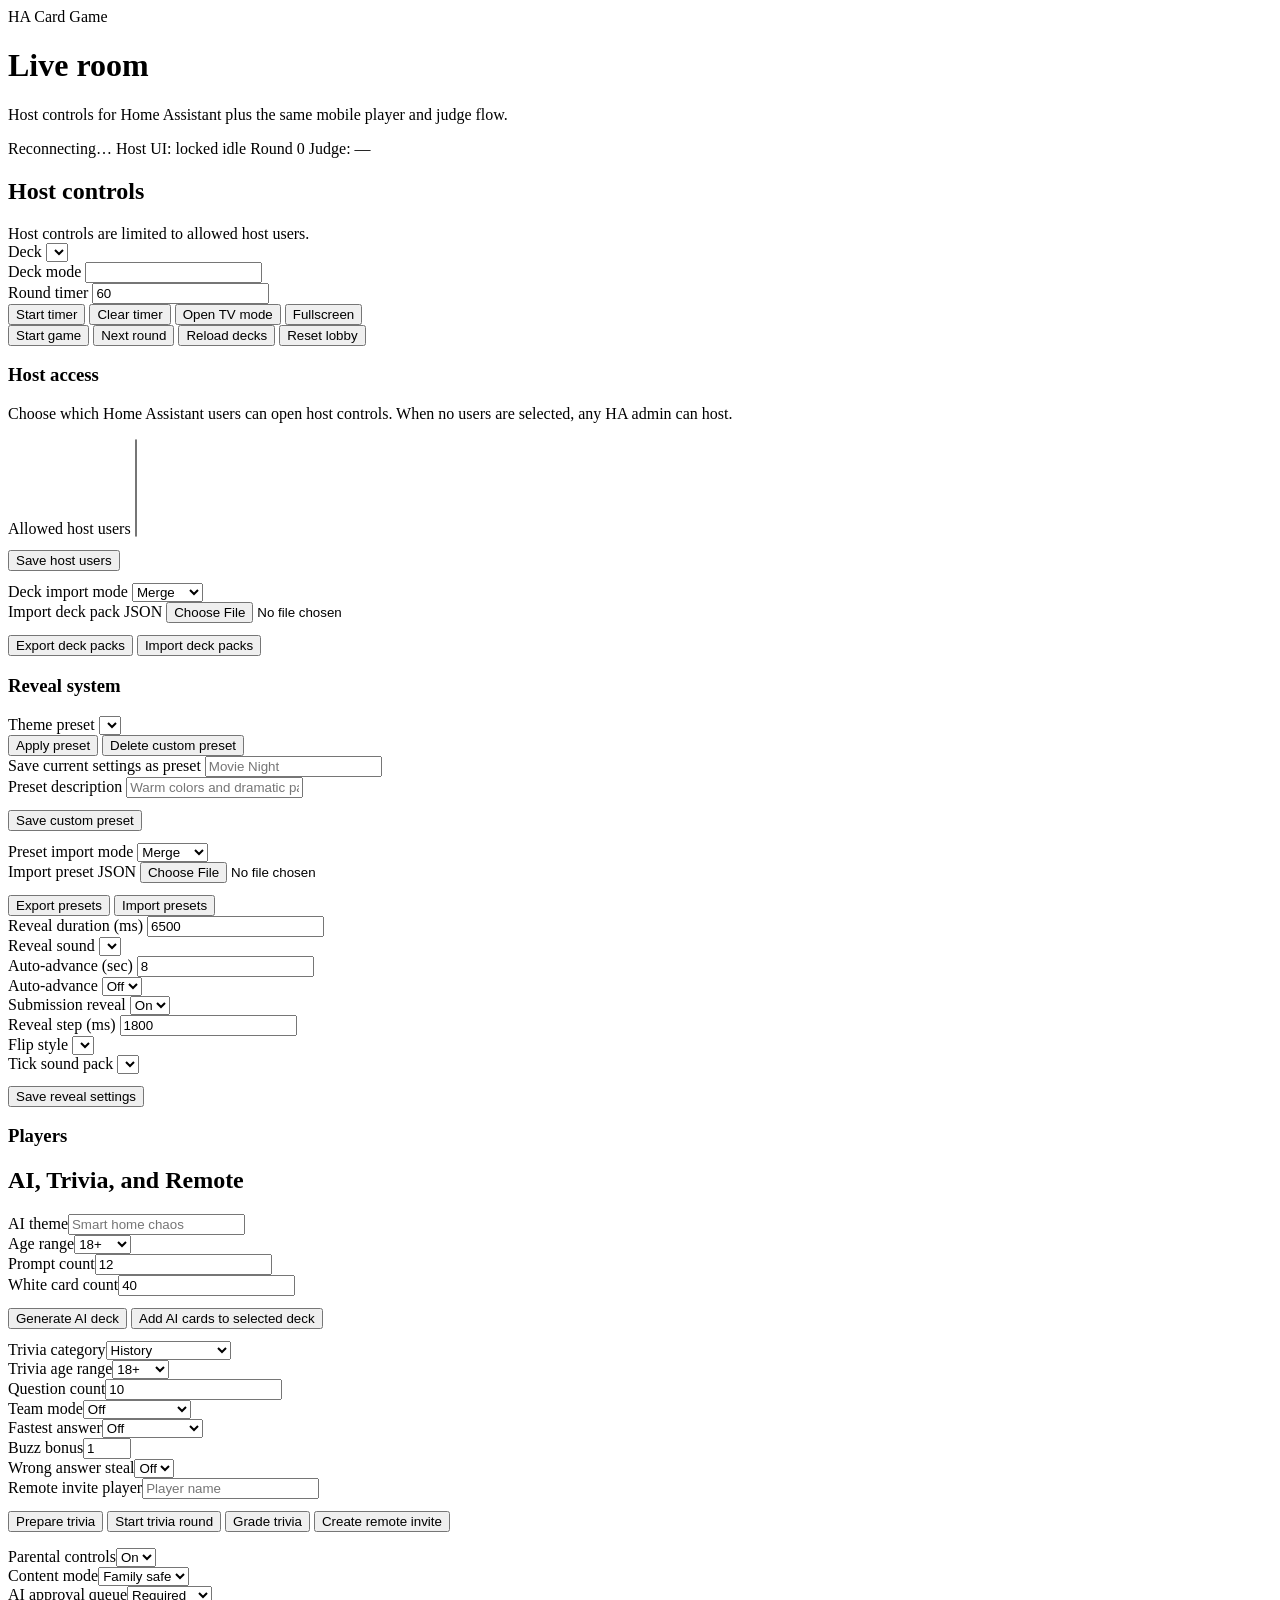
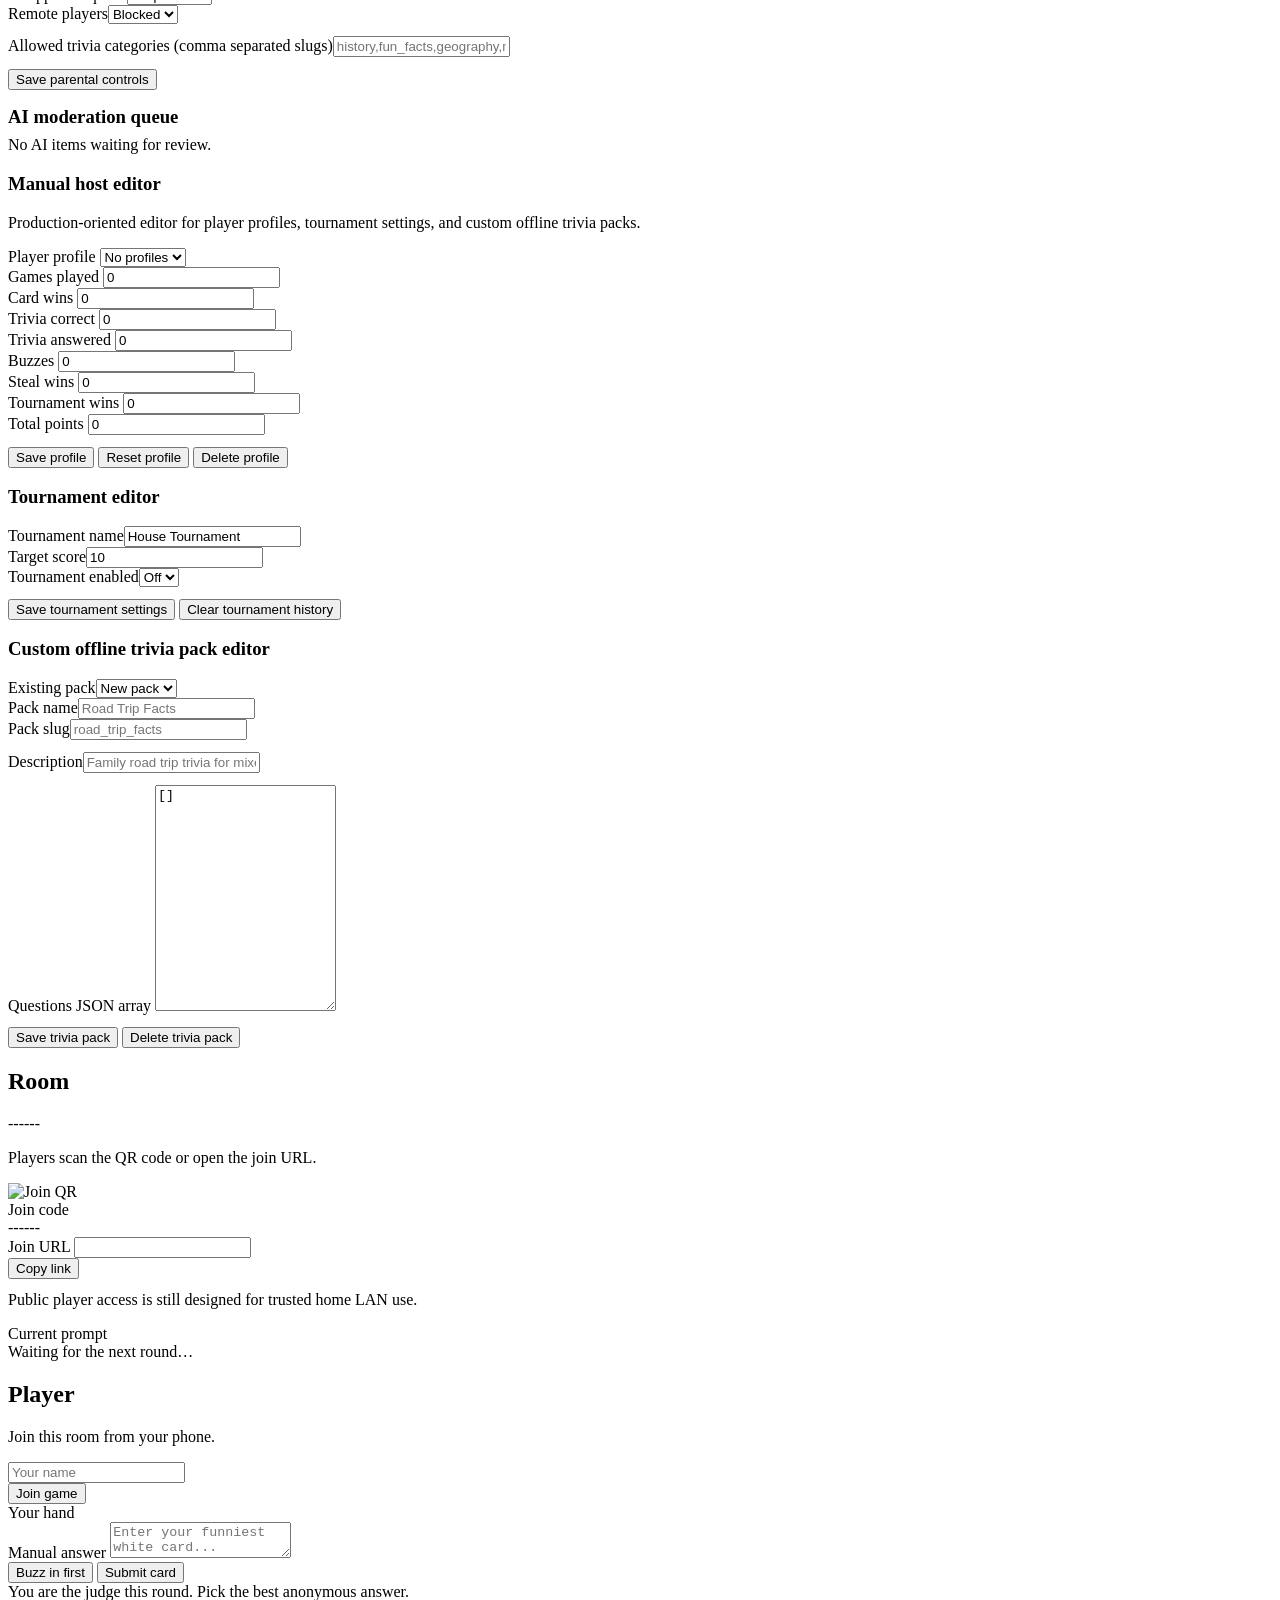
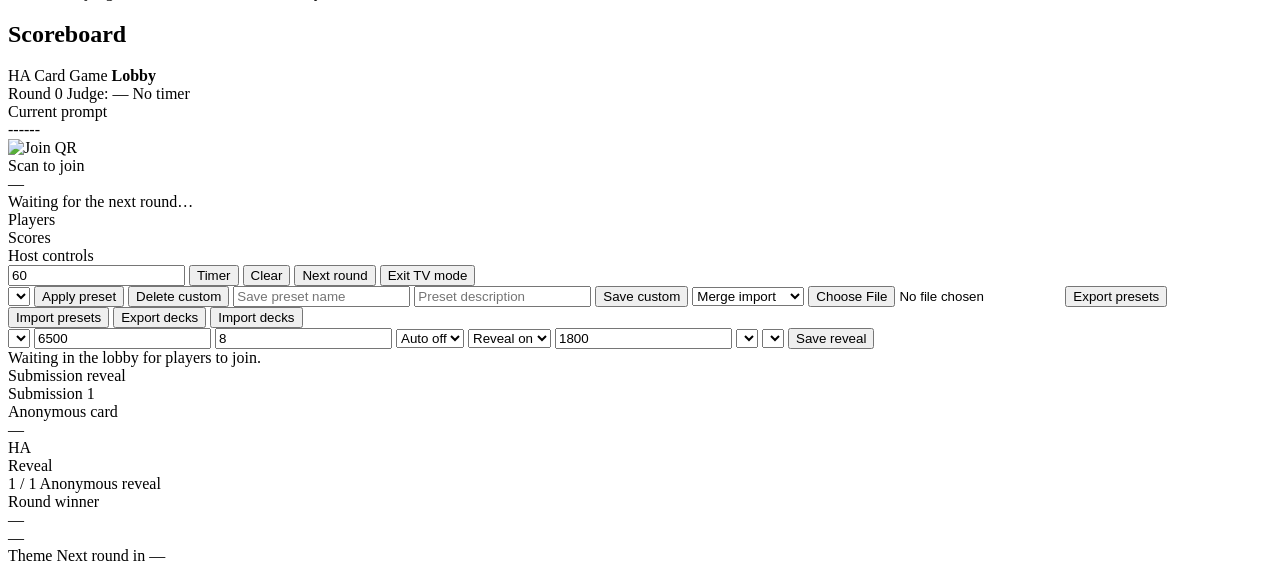
==== commit 97304308: "Add files via upload" ====
--- a/custom_components/ha_card_game/frontend/index.html
+++ b/custom_components/ha_card_game/frontend/index.html
@@ -60,6 +60,16 @@
               <button class="secondary" id="hostNextBtn">Next round</button>
               <button class="secondary" id="hostReloadDecksBtn">Reload decks</button>
               <button class="danger" id="hostResetBtn">Reset lobby</button>
+            </div>
+
+            <div class="reveal-settings" style="margin-top:12px;">
+              <h3>Host access</h3>
+              <p class="muted">Choose which Home Assistant users can open host controls. When no users are selected, any HA admin can host.</p>
+              <label class="label" for="hostUsersSelect">Allowed host users</label>
+              <select id="hostUsersSelect" multiple size="6"></select>
+              <div class="actions wrap" style="margin-top:12px;">
+                <button class="secondary" id="saveHostUsersBtn">Save host users</button>
+              </div>
             </div>
 
             <div class="control-grid preset-manager-grid" style="margin-top:12px;">
@@ -402,6 +412,7 @@
           options.headers['Content-Type'] = 'application/json';
           options.body = JSON.stringify(body);
         }
+        options.credentials = 'same-origin';
         const response = await fetch(path, options);
         const data = await response.json().catch(() => ({}));
         if (!response.ok || data.ok === false) {
@@ -463,6 +474,17 @@
         document.body.dataset.theme = theme.slug || 'midnight_arcade';
         const themeLabel = el('winnerThemeLabel');
         if (themeLabel) themeLabel.textContent = theme.name || 'Round theme';
+      }
+
+      function renderHostUsers(host) {
+        const select = el('hostUsersSelect');
+        if (!select) return;
+        const users = Array.isArray(host?.available_host_users) ? host.available_host_users : [];
+        const selectedIds = new Set(Array.isArray(host?.allowed_host_user_ids) ? host.allowed_host_user_ids : []);
+        select.innerHTML = users.map((user) => {
+          const label = `${escapeHtml(user.name)}${user.is_admin ? ' (admin)' : ''}${user.is_active === false ? ' [inactive]' : ''}`;
+          return `<option value="${escapeAttr(user.id)}"${selectedIds.has(user.id) ? ' selected' : ''}>${label}</option>`;
+        }).join('');
       }
 
       function populateRevealControls(state) {
@@ -1188,11 +1210,13 @@
           show(el('hostControls'), true);
           show(el('hostLocked'), false);
           render(data.state);
+          renderHostUsers(data.host);
         } catch (_err) {
           hostEnabled = false;
-          el('hostBadge').textContent = 'Host UI: player mode';
+          el('hostBadge').textContent = 'Host UI: locked';
           show(el('hostControls'), false);
           show(el('hostLocked'), true);
+          const locked = el('hostLocked'); if (locked) { locked.textContent = 'Host controls are limited to allowed host users.'; }
         }
       }
 
@@ -1372,6 +1396,16 @@
       el('openTvBtn').addEventListener('click', openTvMode);
       el('toggleFullscreenBtn').addEventListener('click', toggleFullscreen);
       el('saveRevealConfigBtn').addEventListener('click', () => saveRevealConfig('host').catch((err) => setNotice('hostNotice', err.message, 'warning')));
+      el('saveHostUsersBtn').addEventListener('click', async () => {
+        try {
+          const selected = Array.from(el('hostUsersSelect').selectedOptions || []).map((option) => option.value);
+          await hostAction('set_allowed_host_users', { user_ids: selected });
+          await bootstrapHost();
+          setNotice('hostNotice', 'Host users updated.', 'success');
+        } catch (err) {
+          setNotice('hostNotice', err.message, 'warning');
+        }
+      });
       el('applyThemePresetBtn').addEventListener('click', () => applyThemePreset('host').catch((err) => setNotice('hostNotice', err.message, 'warning')));
       el('saveCustomPresetBtn').addEventListener('click', () => saveCustomPreset('host').catch((err) => setNotice('hostNotice', err.message, 'warning')));
       el('exportPresetsBtn').addEventListener('click', () => exportPresets('host').catch((err) => setNotice('hostNotice', err.message, 'warning')));
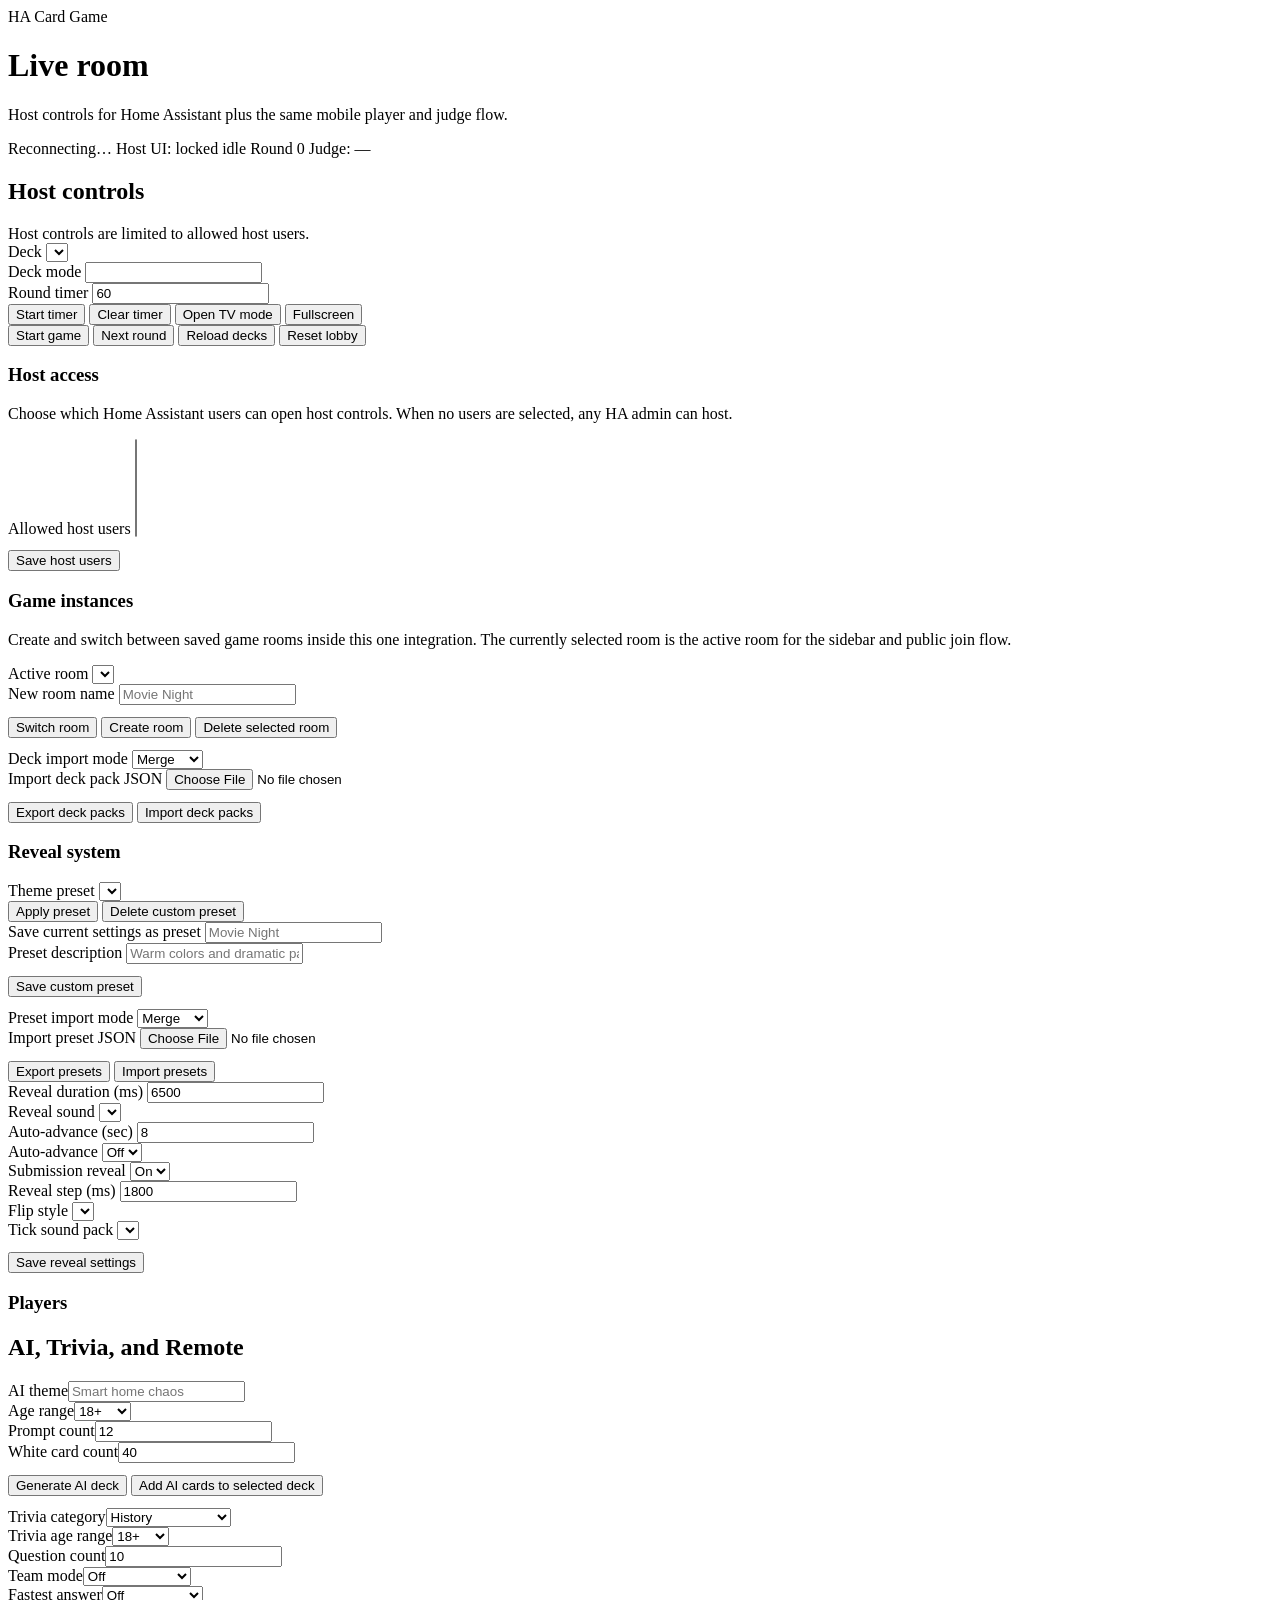
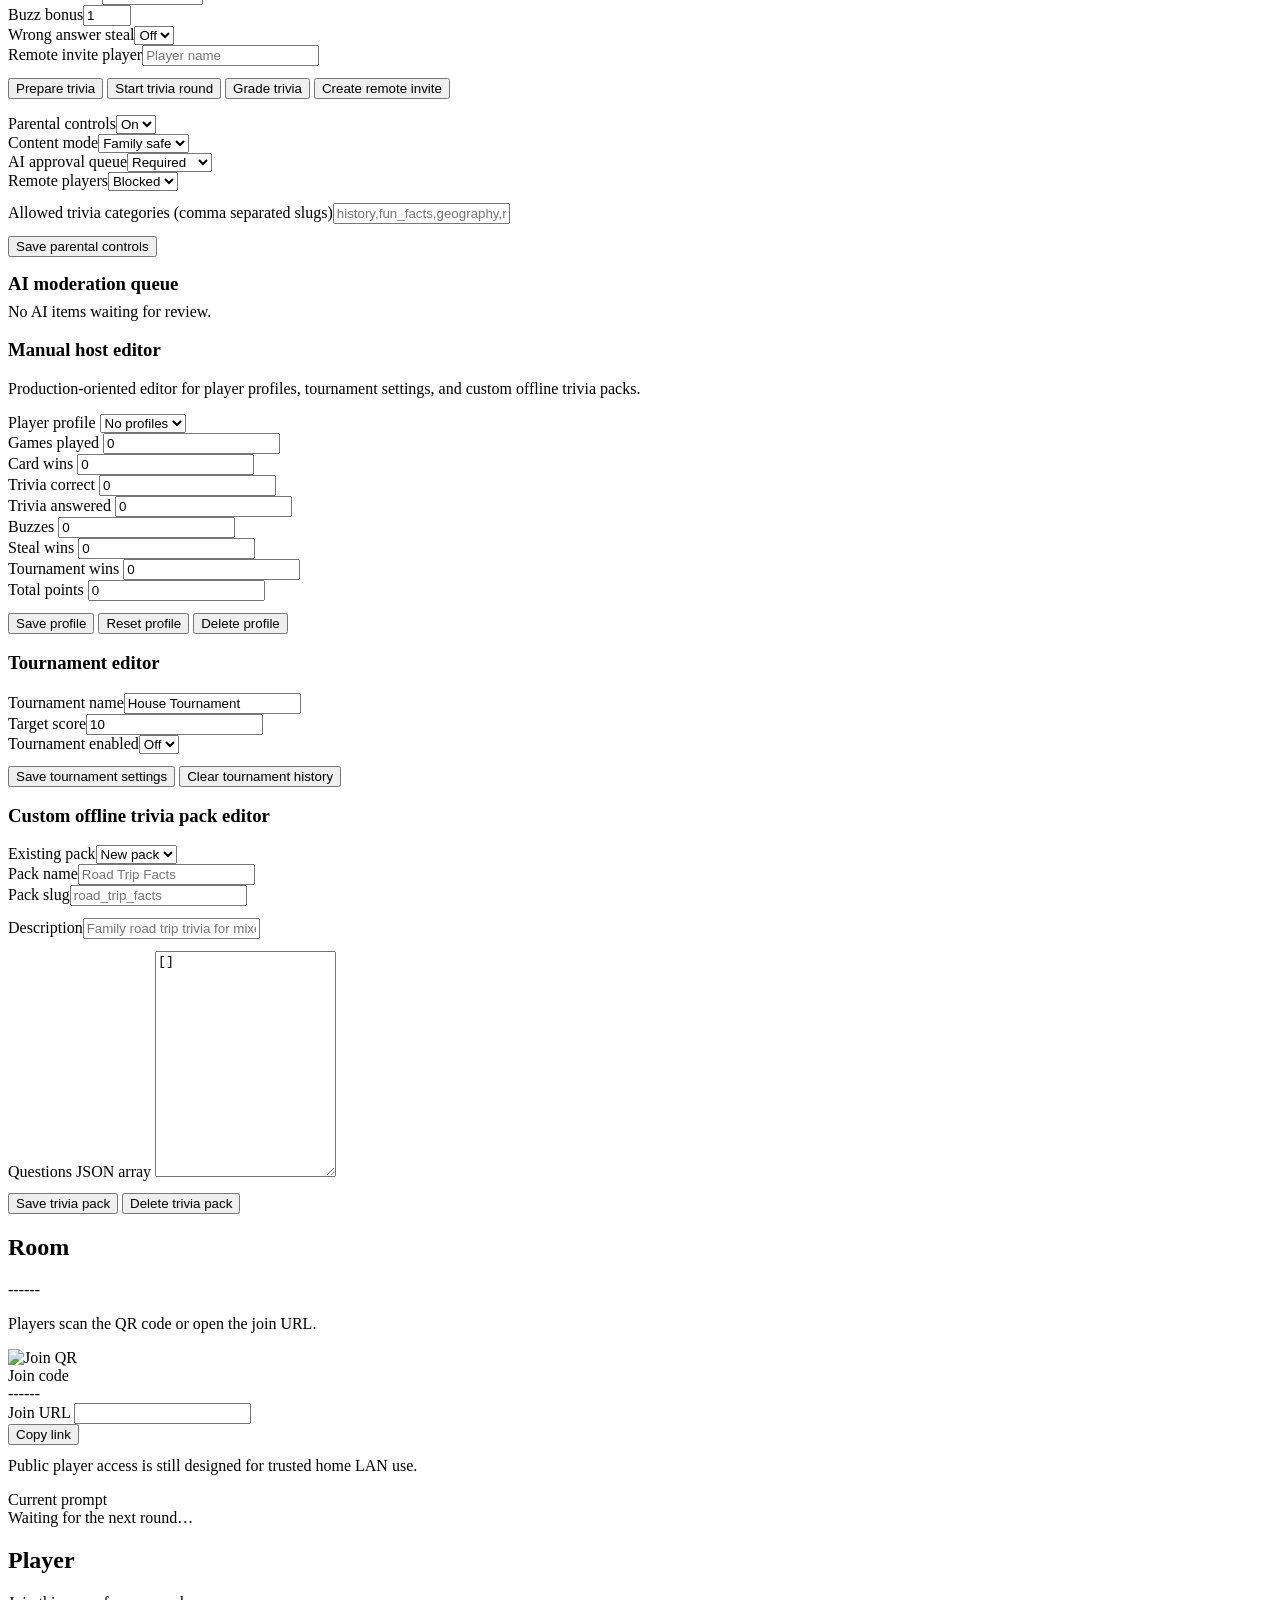
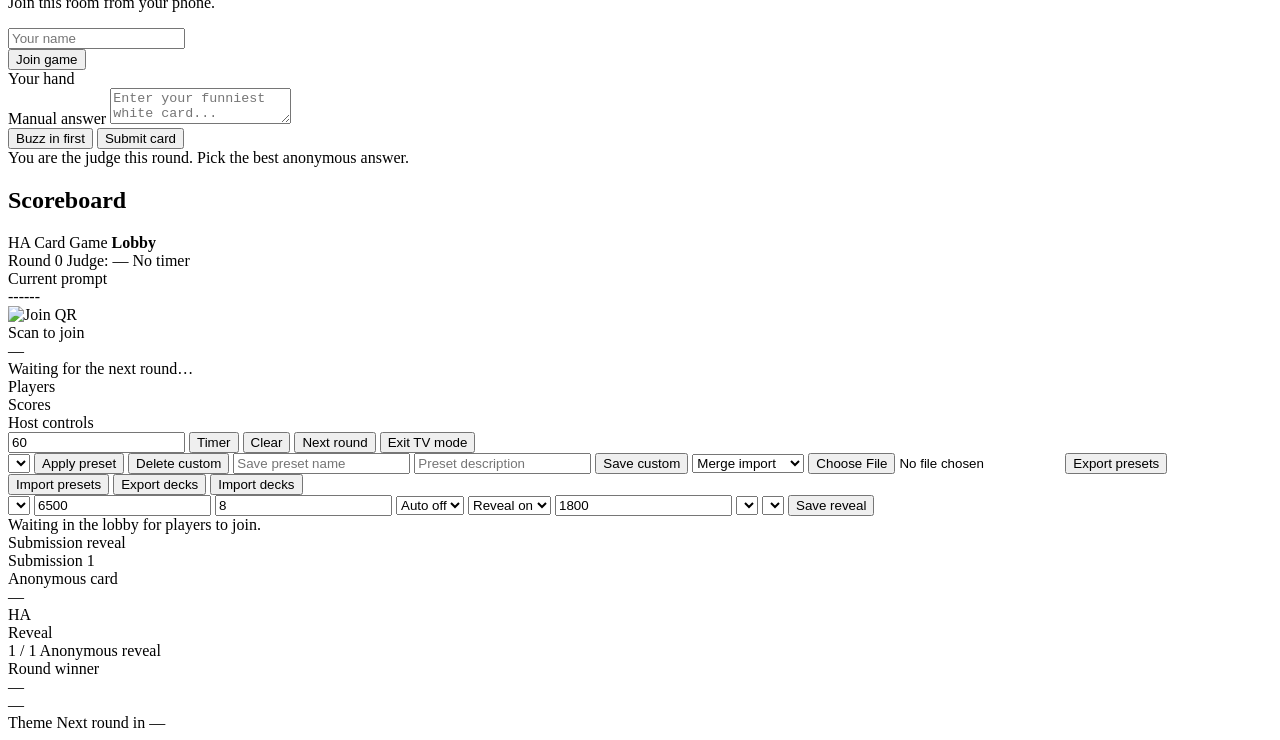
==== commit fe83d9f4: "Add files via upload" ====
--- a/custom_components/ha_card_game/frontend/index.html
+++ b/custom_components/ha_card_game/frontend/index.html
@@ -11,7 +11,7 @@
       <header class="hero" id="standardHero">
         <div>
           <div class="eyebrow">HA Card Game</div>
-          <h1>Live room</h1>
+          <h1><span id="activeInstanceNameLabel">Live room</span></h1>
           <p class="muted">Host controls for Home Assistant plus the same mobile player and judge flow.</p>
         </div>
         <div class="pill-row">
@@ -21,13 +21,14 @@
           <span class="badge" id="roundBadge">Round 0</span>
           <span class="badge" id="judgeBadge">Judge: —</span>
         </div>
+        <div class="hero-scoreboard" id="topScoreboard"></div>
       </header>
 
       <div class="layout three-col" id="standardLayout">
-        <section class="card host-panel">
+        <section class="card host-panel host-only">
           <h2>Host controls</h2>
           <div id="hostNotice" class="notice hidden"></div>
-          <div id="hostLocked" class="muted">Open this page from the Home Assistant sidebar to manage the room.</div>
+          <div id="hostLocked" class="muted">Open this page from the Home Assistant sidebar to manage the room. If host controls stay locked, refresh the page after signing into Home Assistant again.</div>
 
           <div id="hostControls" class="hidden">
             <div class="control-grid">
@@ -69,6 +70,26 @@
               <select id="hostUsersSelect" multiple size="6"></select>
               <div class="actions wrap" style="margin-top:12px;">
                 <button class="secondary" id="saveHostUsersBtn">Save host users</button>
+              </div>
+            </div>
+
+            <div class="reveal-settings" style="margin-top:12px;" id="instanceManager">
+              <h3>Game instances</h3>
+              <p class="muted">Create and switch between saved game rooms inside this one integration. The currently selected room is the active room for the sidebar and public join flow.</p>
+              <div class="control-grid">
+                <div>
+                  <label class="label" for="instanceSelect">Active room</label>
+                  <select id="instanceSelect"></select>
+                </div>
+                <div>
+                  <label class="label" for="newInstanceNameInput">New room name</label>
+                  <input id="newInstanceNameInput" placeholder="Movie Night" />
+                </div>
+              </div>
+              <div class="actions wrap" style="margin-top:12px;">
+                <button class="secondary" id="selectInstanceBtn">Switch room</button>
+                <button class="secondary" id="createInstanceBtn">Create room</button>
+                <button class="danger" id="deleteInstanceBtn">Delete selected room</button>
               </div>
             </div>
 
@@ -385,6 +406,7 @@
       let session = JSON.parse(localStorage.getItem(storageKey) || 'null');
       if (tokenFromUrl) { persistTemp = { player_name: nameFromUrl || (session && session.player_name) || '', session_token: tokenFromUrl }; localStorage.setItem(storageKey, JSON.stringify(persistTemp)); session = persistTemp; }
       let latestState = null;
+      let latestHost = null;
       let ws = null;
       let reconnectTimer = null;
       let hostEnabled = false;
@@ -406,6 +428,41 @@
         localStorage.setItem(storageKey, JSON.stringify(data));
       }
 
+      function findParentHass() {
+        try {
+          if (window.parent && window.parent !== window) {
+            const roots = window.parent.document.querySelectorAll('home-assistant, hc-main, home-assistant-main');
+            for (const root of roots) {
+              if (root && root.hass) return root.hass;
+              if (root && root.__data && root.__data.hass) return root.__data.hass;
+            }
+            const first = window.parent.document.querySelector('home-assistant');
+            if (first && first.hass) return first.hass;
+          }
+        } catch (_err) {
+          // Cross-frame access can fail in some contexts; fall back below.
+        }
+        return null;
+      }
+
+      function getBearerToken() {
+        try {
+          const parentHass = findParentHass();
+          const token = parentHass?.auth?.data?.accessToken;
+          if (token) return token;
+        } catch (_err) {}
+
+        try {
+          const raw = window.localStorage.getItem('hassTokens');
+          if (raw) {
+            const parsed = JSON.parse(raw);
+            if (parsed?.access_token) return parsed.access_token;
+          }
+        } catch (_err) {}
+
+        return null;
+      }
+
       async function api(path, method = 'GET', body = null) {
         const options = { method, headers: {} };
         if (body) {
@@ -413,6 +470,12 @@
           options.body = JSON.stringify(body);
         }
         options.credentials = 'same-origin';
+
+        const token = getBearerToken();
+        if (token) {
+          options.headers['Authorization'] = 'Bearer ' + token;
+        }
+
         const response = await fetch(path, options);
         const data = await response.json().catch(() => ({}));
         if (!response.ok || data.ok === false) {
@@ -478,13 +541,39 @@
 
       function renderHostUsers(host) {
         const select = el('hostUsersSelect');
-        if (!select) return;
+        const instanceSelect = el('instanceSelect');
         const users = Array.isArray(host?.available_host_users) ? host.available_host_users : [];
         const selectedIds = new Set(Array.isArray(host?.allowed_host_user_ids) ? host.allowed_host_user_ids : []);
-        select.innerHTML = users.map((user) => {
-          const label = `${escapeHtml(user.name)}${user.is_admin ? ' (admin)' : ''}${user.is_active === false ? ' [inactive]' : ''}`;
-          return `<option value="${escapeAttr(user.id)}"${selectedIds.has(user.id) ? ' selected' : ''}>${label}</option>`;
-        }).join('');
+        if (select) {
+          select.innerHTML = users.map((user) => {
+            const label = `${escapeHtml(user.name)}${user.is_admin ? ' (admin)' : ''}${user.is_active === false ? ' [inactive]' : ''}`;
+            return `<option value="${escapeAttr(user.id)}"${selectedIds.has(user.id) ? ' selected' : ''}>${label}</option>`;
+          }).join('');
+        }
+        if (instanceSelect) {
+          const instances = Array.isArray(host?.instances) ? host.instances : (latestState?.instances || []);
+          const activeId = host?.active_instance_id || latestState?.active_instance_id || '';
+          instanceSelect.innerHTML = instances.map((item) => `<option value="${escapeAttr(item.id)}"${item.id === activeId ? ' selected' : ''}>${escapeHtml(item.name)} · ${escapeHtml(item.game_mode || 'cards')} · ${item.player_count || 0} players</option>`).join('');
+        }
+        renderPlayerUserLinks(users);
+      }
+
+      function renderPlayerUserLinks(users) {
+        const list = el('playersList');
+        if (!list || !hostEnabled) return;
+        list.querySelectorAll('[data-player-user-select]').forEach((select) => {
+          const playerName = select.dataset.playerUserSelect;
+          const currentUser = latestState?.player_user_links?.[playerName] || '';
+          select.innerHTML = `<option value="">No linked HA user</option>` + users.map((user) => `<option value="${escapeAttr(user.id)}"${user.id === currentUser ? ' selected' : ''}>${escapeHtml(user.name)}</option>`).join('');
+          select.addEventListener('change', async () => {
+            try {
+              await hostAction('link_player_user', { player_name: playerName, user_id: select.value || '' });
+              setNotice('hostNotice', `Updated linked user for ${playerName}.`, 'success');
+            } catch (err) {
+              setNotice('hostNotice', err.message, 'warning');
+            }
+          });
+        });
       }
 
       function populateRevealControls(state) {
@@ -801,6 +890,7 @@
                 ${teamMode ? `<span class="badge">${player.team || 'Solo'}</span>` : ''}
                 <span class="badge">${player.score} pts</span>
                 <span class="badge">${player.hand_count || 0} hand</span>
+                ${hostEnabled ? `<select class="small-select" data-player-user-select="${escapeAttr(player.name)}"></select>` : ''}
                 ${hostEnabled && teamMode ? `<button class="secondary small-btn" data-assign-team="${escapeAttr(player.name)}" data-team-name="Team A">A</button><button class="secondary small-btn" data-assign-team="${escapeAttr(player.name)}" data-team-name="Team B">B</button>` : ''}
                 ${hostEnabled ? `<button class="danger small-btn" data-remove-player="${escapeAttr(player.name)}">Remove</button>` : ''}
               </div>
@@ -827,6 +917,7 @@
               }
             });
           });
+          renderPlayerUserLinks(Array.isArray(latestHost?.available_host_users) ? latestHost.available_host_users : []);
         }
 
         const tvPlayers = el('tvPlayers');
@@ -842,12 +933,17 @@
         const teamBoard = latestState?.trivia?.team_mode ? (latestState?.trivia?.team_leaderboard || latestState?.team_leaderboard || []) : [];
         const teamMarkup = teamBoard.length ? `<div style="margin-bottom:12px;"><div class="label">Teams</div>${teamBoard.map((item, idx) => `<div class="row"><strong>#${idx + 1} ${item.name}</strong><span class="badge">${item.score} pts</span></div>`).join('')}</div>` : '';
         const markup = leaderboard.map((item, idx) => `
-          <div class="row">
-            <strong>#${idx + 1} ${item.name}</strong>
+          <div class="row score-row-with-avatar">
+            <div class="score-name-wrap">
+              ${item.picture_url ? `<img class="score-avatar" src="${escapeAttr(item.picture_url)}" alt="${escapeAttr(item.name)}" />` : `<div class="score-avatar placeholder">${escapeHtml((item.name || '?').slice(0,1).toUpperCase())}</div>`}
+              <strong>#${idx + 1} ${item.name}</strong>
+            </div>
             <span class="badge">${item.score} pts</span>
           </div>
         `).join('') || '<div class="muted">No scores yet.</div>';
-        el('scoreboard').innerHTML = teamMarkup + markup;
+        const combined = teamMarkup + markup;
+        if (el('scoreboard')) el('scoreboard').innerHTML = combined;
+        if (el('topScoreboard')) el('topScoreboard').innerHTML = `<div class="label">Scoreboard</div>${markup}`;
 
         el('tvScoreboard').innerHTML = (teamBoard.length ? teamBoard.map((item, idx) => `
           <div class="tv-score-row ${idx === 0 ? 'leader' : ''}">
@@ -1181,6 +1277,8 @@
         el('stateBadge').textContent = state.state;
         el('roundBadge').textContent = `Round ${state.round_number}`;
         el('judgeBadge').textContent = `Judge: ${state.judge || '—'}`;
+        const roomLabel = state.active_instance_name || 'Live room';
+        if (el('activeInstanceNameLabel')) el('activeInstanceNameLabel').textContent = roomLabel;
         el('promptText').textContent = state.current_prompt || 'Waiting for the next round…';
         renderPlayers(state.players || [], state.judge);
         renderScoreboard(state.leaderboard || []);
@@ -1205,14 +1303,18 @@
       async function bootstrapHost() {
         try {
           const data = await api('/api/ha_card_game/host/bootstrap');
+          latestHost = data.host || null;
           hostEnabled = !!data.host?.can_manage;
+          document.body.classList.toggle('host-user', hostEnabled);
           el('hostBadge').textContent = 'Host UI: enabled';
           show(el('hostControls'), true);
           show(el('hostLocked'), false);
           render(data.state);
           renderHostUsers(data.host);
         } catch (_err) {
+          latestHost = null;
           hostEnabled = false;
+          document.body.classList.toggle('host-user', false);
           el('hostBadge').textContent = 'Host UI: locked';
           show(el('hostControls'), false);
           show(el('hostLocked'), true);
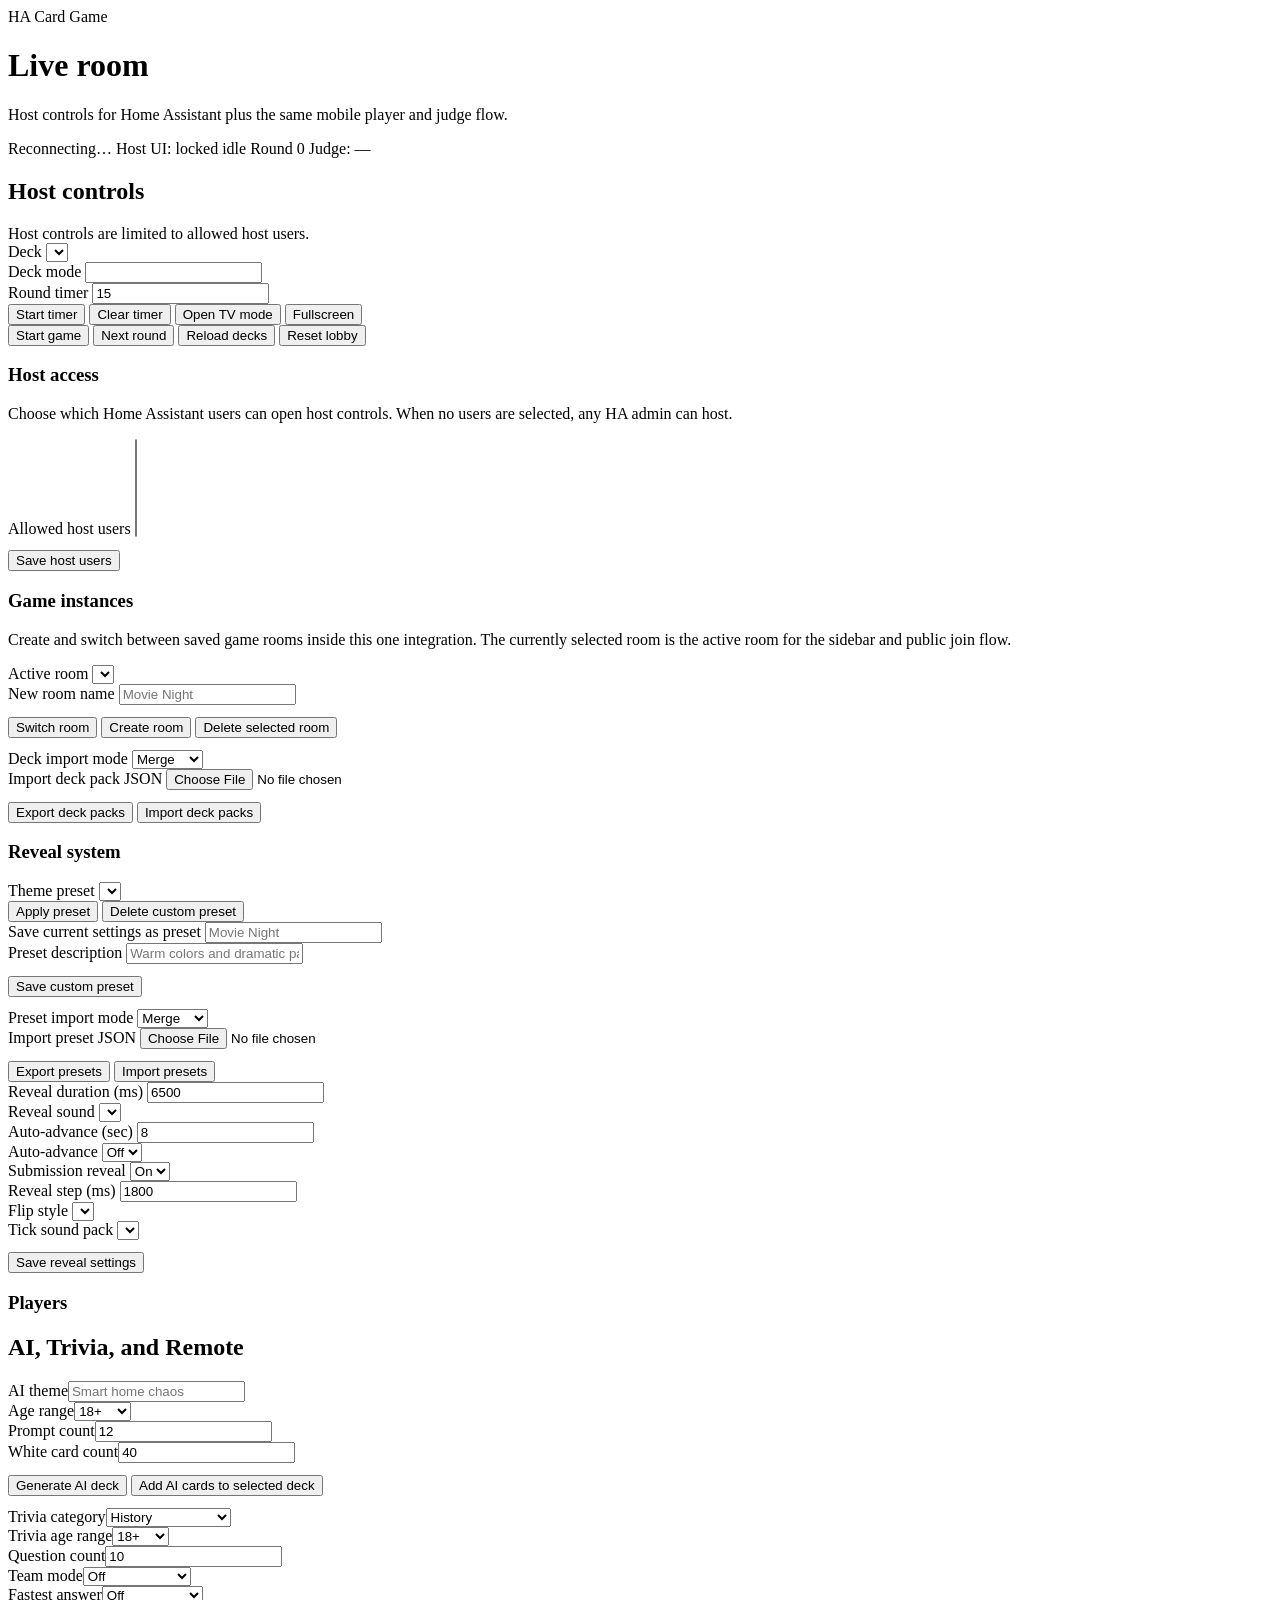
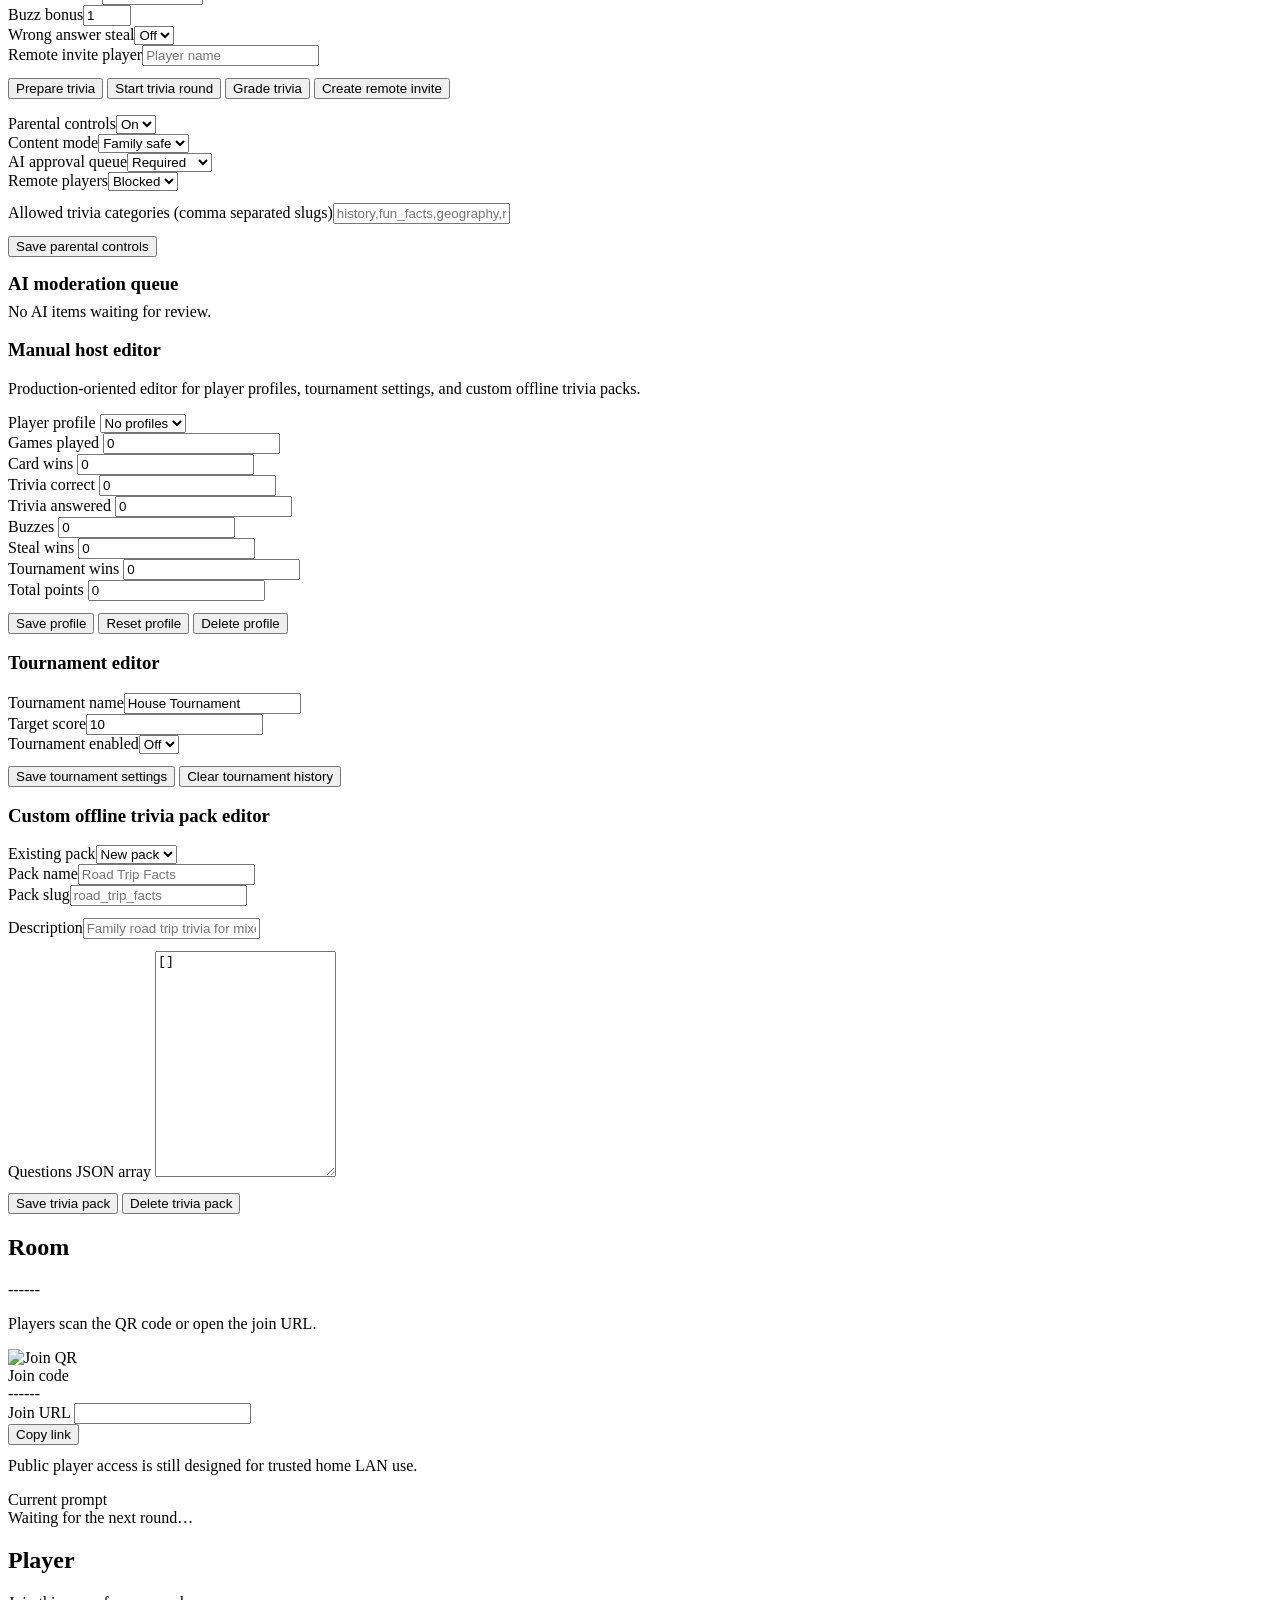
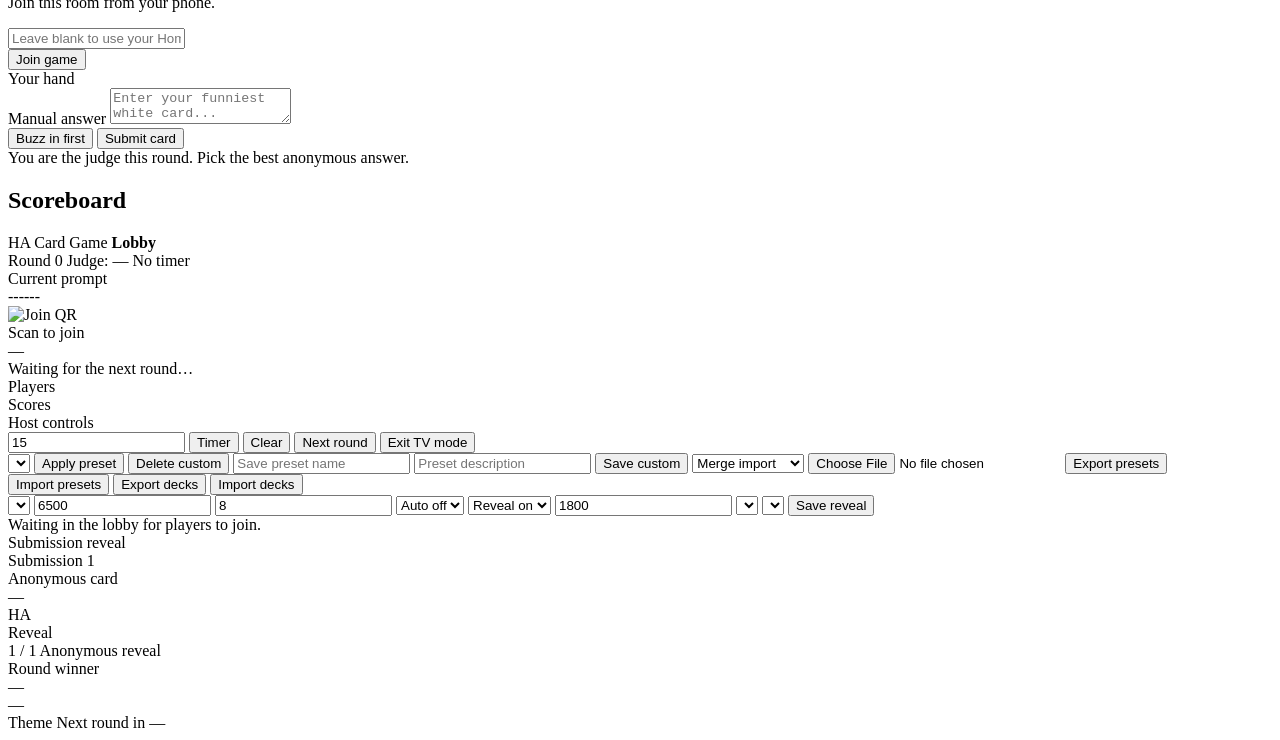
==== commit 36ebe7b6: "Fix trivia judge state, default timer, and direct player link layout" ====
--- a/custom_components/ha_card_game/frontend/index.html
+++ b/custom_components/ha_card_game/frontend/index.html
@@ -46,7 +46,7 @@
             <div class="timer-block">
               <div>
                 <label class="label" for="timerSecondsInput">Round timer</label>
-                <input id="timerSecondsInput" type="number" min="15" step="15" value="60" />
+                <input id="timerSecondsInput" type="number" min="5" step="5" value="15" />
               </div>
               <div class="actions wrap">
                 <button class="secondary" id="setTimerBtn">Start timer</button>
@@ -204,7 +204,7 @@
           </div>
         </section>
 
-        <section class="card room-panel">
+        <section class="card room-panel" id="roomPanel">
           <h2>Room</h2>
           <div class="room-code" id="joinCodeTop">------</div>
           <p class="muted">Players scan the QR code or open the join URL.</p>
@@ -237,7 +237,7 @@
 
           <div id="joinPanel">
             <p class="muted">Join this room from your phone.</p>
-            <input id="playerNameInput" placeholder="Your name" />
+            <input id="playerNameInput" placeholder="Leave blank to use your Home Assistant name" />
             <div class="actions">
               <button id="joinBtn">Join game</button>
             </div>
@@ -313,7 +313,7 @@
               <div class="label">Host controls</div>
               <div id="tvHostNotice" class="notice hidden"></div>
               <div class="tv-host-actions">
-                <input id="tvTimerSecondsInput" type="number" min="15" step="15" value="60" />
+                <input id="tvTimerSecondsInput" type="number" min="5" step="5" value="15" />
                 <button class="secondary" id="tvStartTimerBtn">Timer</button>
                 <button class="secondary" id="tvClearTimerBtn">Clear</button>
                 <button id="tvNextRoundBtn">Next round</button>
@@ -422,6 +422,7 @@
       const el = (id) => document.getElementById(id);
       const show = (node, visible) => node.classList.toggle('hidden', !visible);
       const isTvMode = () => modeFromUrl === 'tv';
+      const isDirectPlayerLink = () => !!(joinCodeFromUrl || tokenFromUrl);
 
       function persistSession(data) {
         session = data;
@@ -537,6 +538,13 @@
         document.body.dataset.theme = theme.slug || 'midnight_arcade';
         const themeLabel = el('winnerThemeLabel');
         if (themeLabel) themeLabel.textContent = theme.name || 'Round theme';
+      }
+
+      function refreshLayoutByContext() {
+        const roomPanel = el('roomPanel');
+        if (roomPanel) {
+          show(roomPanel, !isTvMode() && !isDirectPlayerLink());
+        }
       }
 
       function renderHostUsers(host) {
@@ -1081,6 +1089,12 @@
         const select = el('deckSelect');
         const selectedDeck = decks.find((item) => item.slug === state.deck_name) || decks[0];
         select.innerHTML = decks.map((deck) => `<option value="${escapeAttr(deck.slug)}">${deck.name}</option>`).join('');
+        if (state.game_mode === 'trivia') {
+          if (selectedDeck) select.value = selectedDeck.slug;
+          el('deckDescription').textContent = `Trivia category: ${state.trivia?.current_question?.category || state.trivia?.category || 'Trivia'}`;
+          el('selectedDeckMode').value = `Trivia mode · ${state.trivia?.remaining ?? 0} questions remaining`;
+          return;
+        }
         if (selectedDeck) {
           select.value = selectedDeck.slug;
           el('deckDescription').textContent = selectedDeck.description || '';
@@ -1223,7 +1237,7 @@
         const triviaMode = state.game_mode === 'trivia';
         el('tvStateLabel').textContent = triviaMode ? 'Trivia' : state.state.charAt(0).toUpperCase() + state.state.slice(1);
         el('tvRoundBadge').textContent = `Round ${state.round_number}`;
-        el('tvJudgeBadge').textContent = triviaMode ? (state.trivia?.team_mode ? 'Teams: ON' : 'Free-for-all') : `Judge: ${state.judge || '—'}`;
+        el('tvJudgeBadge').textContent = triviaMode ? (state.trivia?.team_mode ? 'Teams: ON' : 'Trivia mode') : `Judge: ${state.judge || '—'}`;
         el('tvJoinCode').textContent = state.join_code;
         el('tvQrImage').src = state.qr_url + '?t=' + Date.now();
         el('tvJoinUrlText').textContent = formatJoinUrl(state.join_url);
@@ -1276,9 +1290,10 @@
         el('qrImage').src = state.qr_url + '?t=' + Date.now();
         el('stateBadge').textContent = state.state;
         el('roundBadge').textContent = `Round ${state.round_number}`;
-        el('judgeBadge').textContent = `Judge: ${state.judge || '—'}`;
+        el('judgeBadge').textContent = state.game_mode === 'trivia' ? 'Trivia mode' : `Judge: ${state.judge || '—'}`;
         const roomLabel = state.active_instance_name || 'Live room';
         if (el('activeInstanceNameLabel')) el('activeInstanceNameLabel').textContent = roomLabel;
+        if (el('hostStartBtn')) el('hostStartBtn').textContent = state.game_mode === 'trivia' ? 'Start trivia' : 'Start game';
         el('promptText').textContent = state.current_prompt || 'Waiting for the next round…';
         renderPlayers(state.players || [], state.judge);
         renderScoreboard(state.leaderboard || []);
@@ -1288,6 +1303,7 @@
         populateRevealControls(state);
         renderTvMode(state);
         updateTimerDisplay(state);
+        refreshLayoutByContext();
       }
 
       async function fetchState() {
@@ -1319,13 +1335,13 @@
           show(el('hostControls'), false);
           show(el('hostLocked'), true);
           const locked = el('hostLocked'); if (locked) { locked.textContent = 'Host controls are limited to allowed host users.'; }
+          refreshLayoutByContext();
         }
       }
 
       async function joinPlayer() {
         try {
           const playerName = el('playerNameInput').value.trim();
-          if (!playerName) throw new Error('Enter your name');
           const joinCode = joinCodeFromUrl || latestState?.join_code;
           const data = await api('/api/ha_card_game/join', 'POST', {
             join_code: joinCode,
@@ -1403,6 +1419,7 @@
         show(el('standardLayout'), !isTvMode());
         show(el('standardScoreboardCard'), !isTvMode());
         show(el('tvShell'), isTvMode());
+        refreshLayoutByContext();
       }
 
       function connectWebSocket() {
@@ -1461,8 +1478,8 @@
       });
       el('hostStartBtn').addEventListener('click', async () => {
         try {
-          await hostAction('start_game', { deck_name: el('deckSelect').value });
-          setNotice('hostNotice', 'Game started.', 'success');
+          await hostAction('start_game', { deck_name: el('deckSelect').value, game_mode: latestState?.game_mode === 'trivia' ? 'trivia' : 'cards' });
+          setNotice('hostNotice', latestState?.game_mode === 'trivia' ? 'Trivia started.' : 'Game started.', 'success');
         } catch (err) {
           setNotice('hostNotice', err.message, 'warning');
         }
